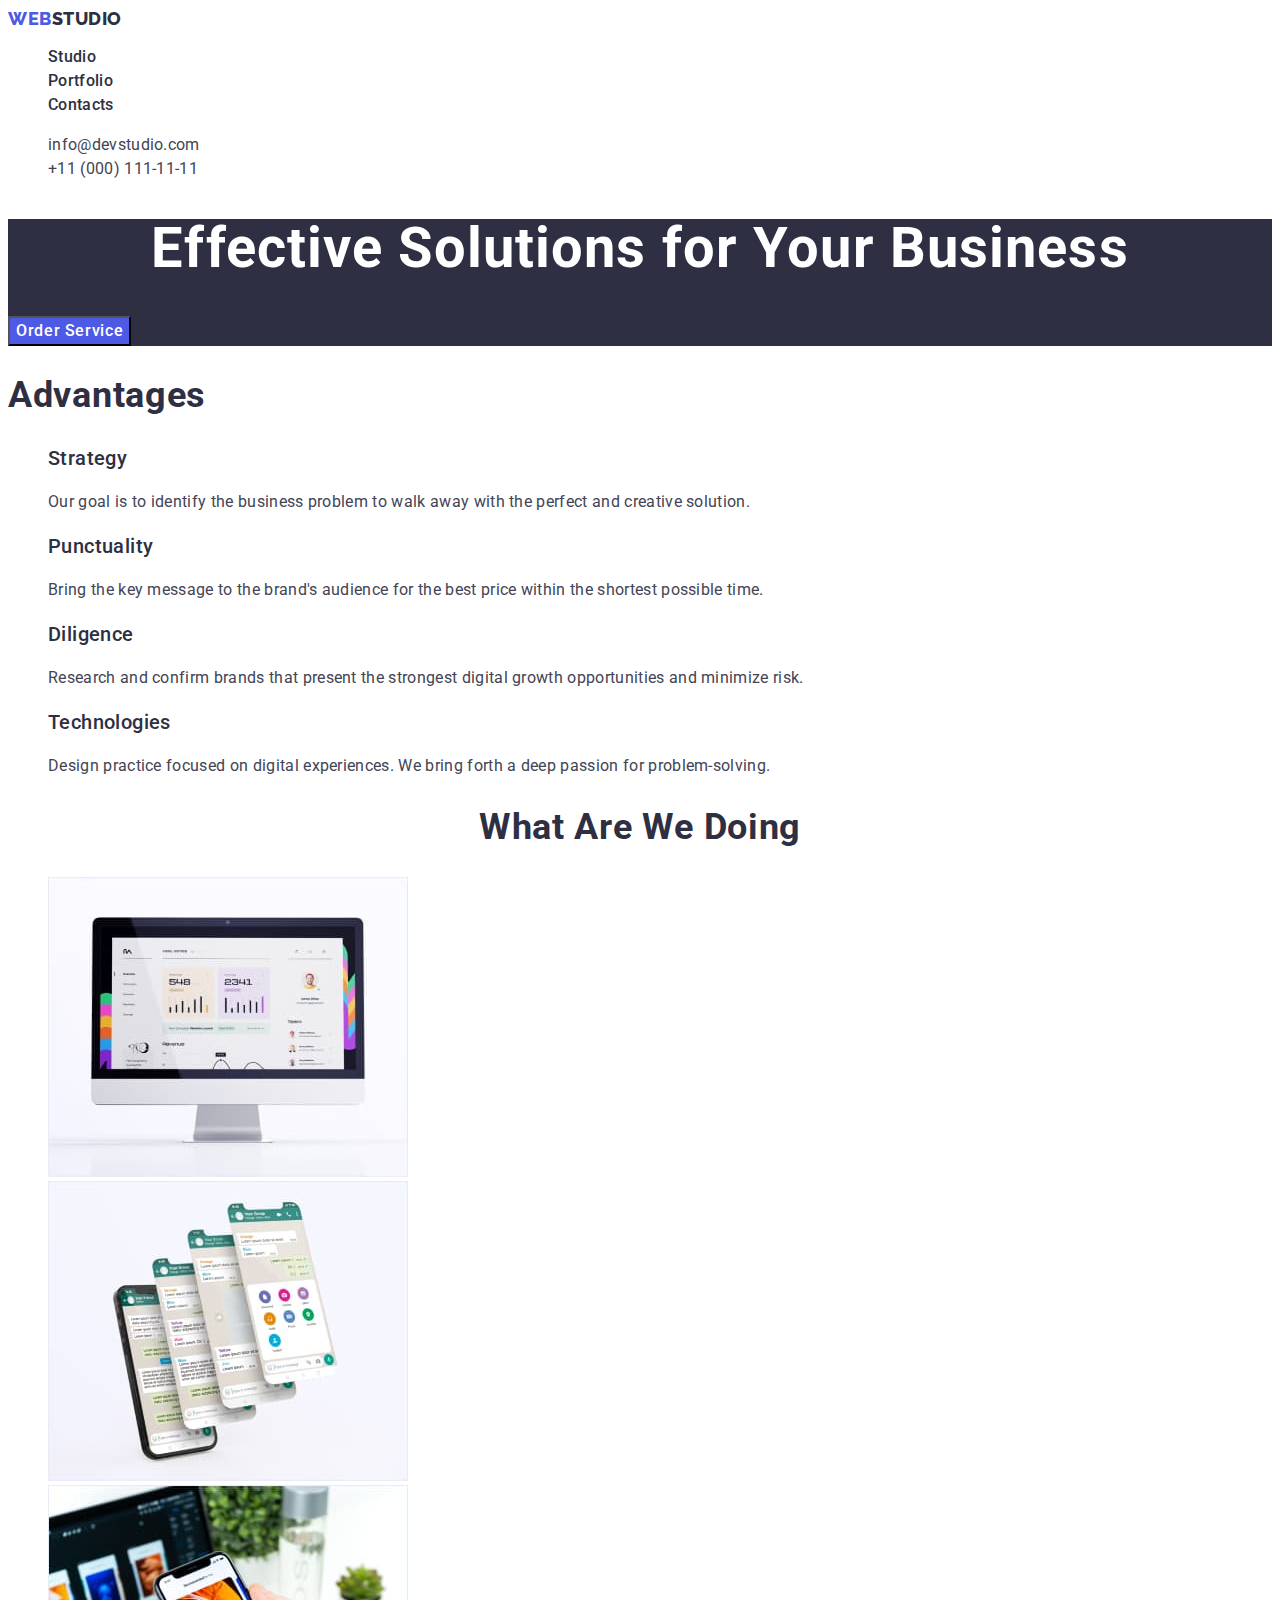
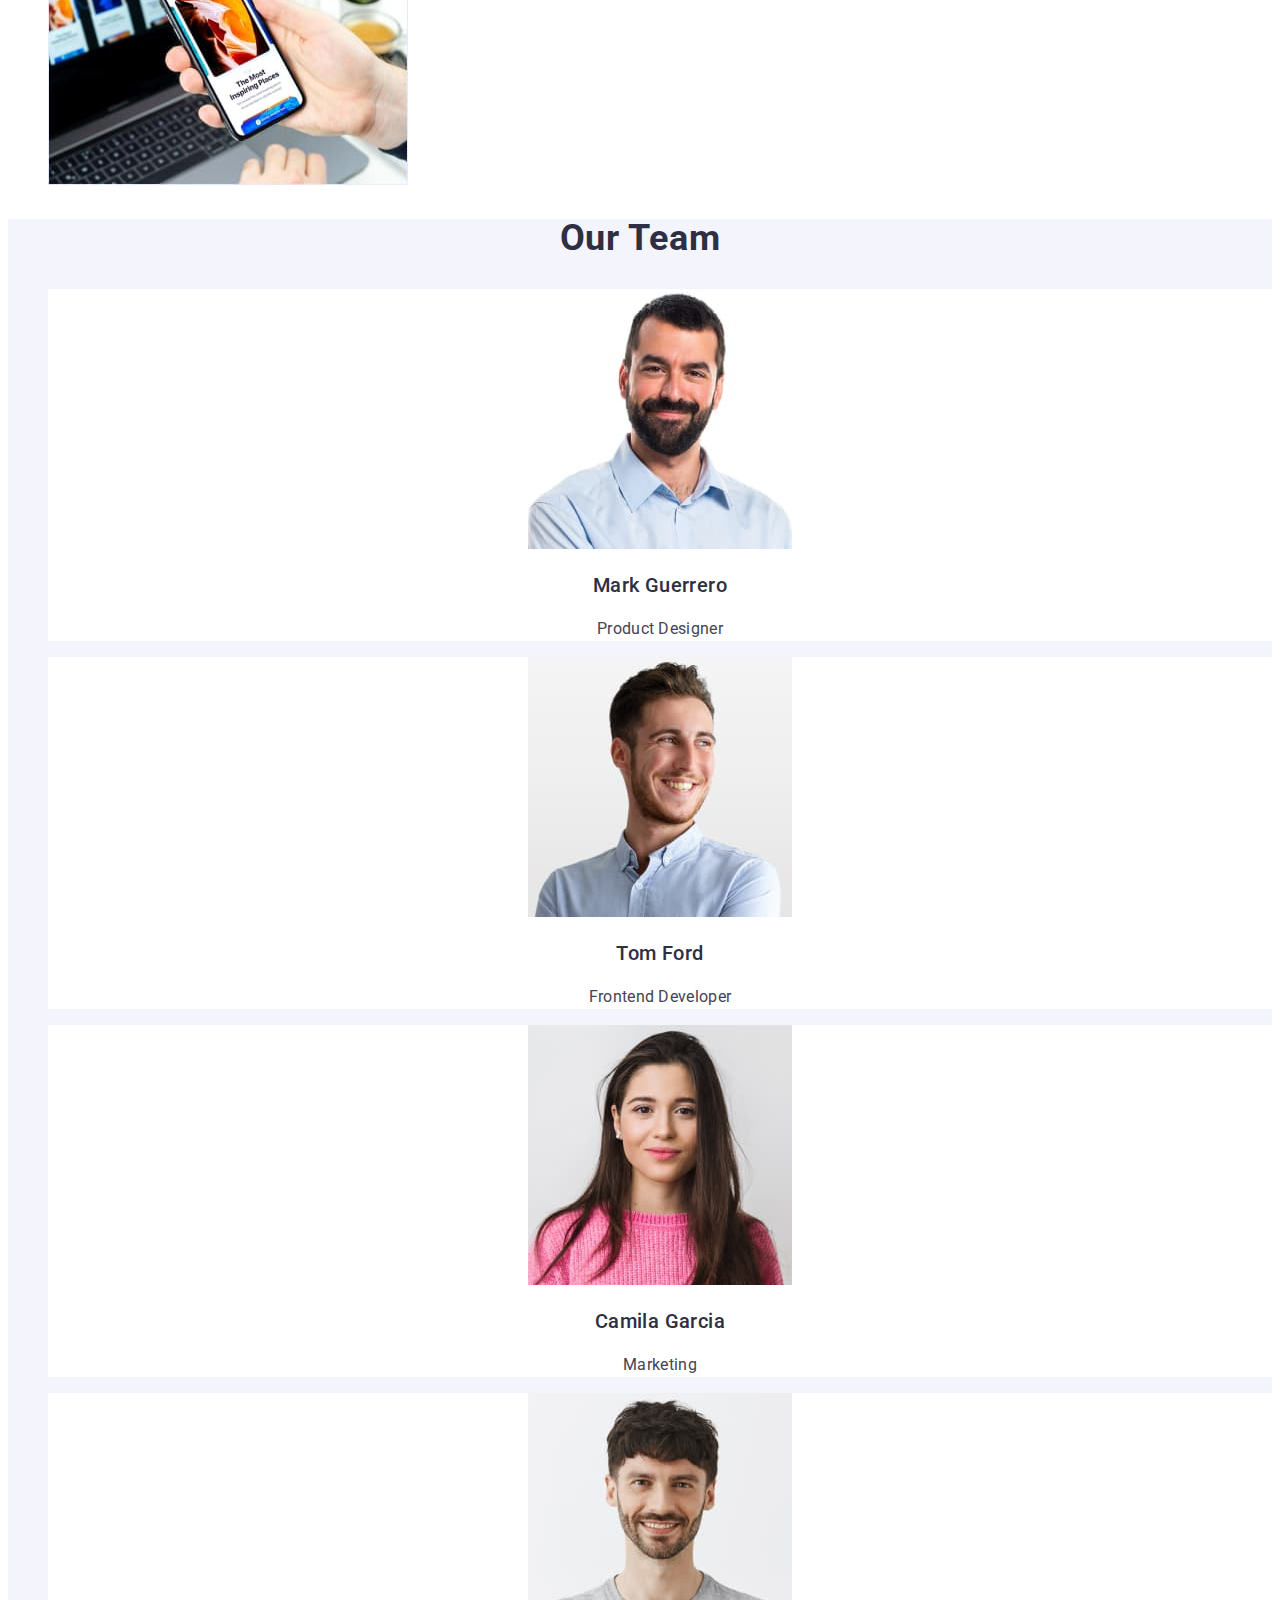
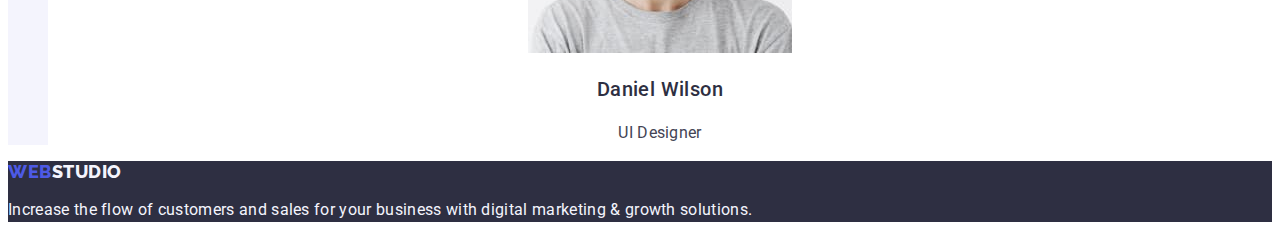
==== index.html @ b43fe28a "Initial commit" ====
<!DOCTYPE html>
<html lang="en">
<head>
    <meta charset="UTF-8">
    <meta name="viewport" content="width=device-width, initial-scale=1.0">
    <link rel="preconnect" href="https://fonts.googleapis.com">
    <link rel="preconnect" href="https://fonts.gstatic.com" crossorigin>
    <link href="https://fonts.googleapis.com/css2?family=Raleway:wght@800&family=Roboto:wght@400;500;700;900&display=swap"
        rel="stylesheet">
    <title>Studio</title>
    <link rel="stylesheet" href="./css/styles.css" />
</head>
<body>
    <header>
       <nav class="page-nav">
            <a class="logo link" href="./index.html">Web<span class="logo-header">Studio</span></a>
        <ul class="list-nav list">
            <li class="link-nav link"><a class="navigation link" href="./index.html">Studio</a></li>
            <li class="link-nav link"><a class="navigation link" href="./portfolio.html">Portfolio</a></li>
            <li class="link-nav link"><a class="navigation link" href="">Contacts</a></li>
        </ul>
       </nav>
       <address class="page-adress">
        <ul class="list-adress list">
           <li class="link-adress link"><a class="adress link" href="mailto:info@devstudio.com">info@devstudio.com</a></li>
            <li class="link-adress link"><a class="adress link" href="tel:+110001111111">+11 (000) 111-11-11</a></li>
        </ul>
        </address>
    </header>
    <main>
<section class="main-page">
<h1 class="page-title">Effective Solutions for Your Business</h1>
<button class="button-order" type="button">Order Service</button>
</section>
<section>
    <h2 class="title-advantages">Advantages</h2>
<ul class="list-advantages list">
    <li><h3 class="advantage">Strategy</h3><p class="description-adv">Our goal is to identify the business problem to walk away with the perfect and creative solution.</p></li>
    <li><h3 class="advantage">Punctuality</h3><p class="description-adv">Bring the key message to the brand's audience for the best price within the shortest possible time. </p></li>
    <li><h3 class="advantage">Diligence</h3><p class="description-adv">Research and confirm brands that present the strongest digital growth opportunities and minimize risk.</p></li>
    <li><h3 class="advantage">Technologies</h3><p class="description-adv">Design practice focused on digital experiences. We bring forth a deep passion for problem-solving.</p></li>
</ul>
</section>
<section>
    <h2 class="title-doing">What are we doing</h2>
    <ul class="list-doing list">
    <li class="doing"><img src="./images/img1.jpg" alt="computer" width="360" height="300"></li>
    <li class="doing"><img src="./images/img2.jpg" alt="screens" width="360" height="300"></li>
    <li class="doing"><img src="./images/img3.jpg" alt="phone" width="360" height="300"></li>
    </ul>
</section>
<section class="team">
<h2 class="title-team">Our Team</h2>
<ul class="list-team list">
<li class="photo-member">
    <img src="./images/mark.jpg" alt="Mark Guerrero" width="264" height="260">
    <h3 class="member">Mark Guerrero</h3> <p class="profession">Product Designer</p>
</li>
<li class="photo-member">
    <img src="./images/tom.jpg" alt="Tom Ford" width="264" height="260">
    <h3 class="member">Tom Ford</h3> <p class="profession">Frontend Developer</p>
</li>
<li class="photo-member">
    <img src="./images/camila.jpg" alt="Camila Garcia" width="264" height="260">
    <h3 class="member">Camila Garcia</h3> <p class="profession">Marketing</p>
</li>
<li class="photo-member">
    <img src="./images/daniel.jpg" alt="Daniel Wilson" width="264" height="260">
    <h3 class="member">Daniel Wilson</h3> <p class="profession">UI Designer</p>
</li>
</ul>
</section>
    </main>
    <footer class="page-footer">
<a class="logo link" href="./index.html">Web<span class="logo-footer">Studio</span></a>
<p class="text-footer">Increase the flow of customers and sales for your business with digital marketing & growth solutions.</p>
    </footer>
</body>
</html>
---- css/styles.css ----
:root {
    --navyblue: #2E2F42;
    --cloud: #F4F4FD;
    --primary-text-color: #434455;
    --ocean: #404BBF;
    --blue-brand-color: #4D5AE5;
    --white: #fff;
}
body {
    font-family: "Roboto", sans-serif;
    color: var(--primary-text-color);
    background-color: var(--white);
}

.list {
    list-style: none;
}
.link {
    text-decoration: none;
}

.logo {
    line-height: 1.17;
    text-transform: uppercase;
    font-family:"Raleway", sans-serif;
    font-size: 18px;
    font-weight: 800;
    text-decoration: none;
    letter-spacing: 0.03em;
    color: var(--blue-brand-color);
}
.logo-header {
    color: var(--navyblue);
}

/* Navigation */
.page-adress {
    font-style: normal;
}

.link-nav {
    list-style: none;
}
.link-adress {
    list-style: none;
}
.navigation {
    font-weight: 500;
    font-size: 16px;
    text-decoration: none;
    font-size: 16px;
    line-height: 1.5;
    letter-spacing: 0.02em;
    color: var(--navyblue, #2E2F42);
    list-style: none;
}
.navigation:active {
    color: var(--ocean, #404BBF);  
}
.navigation:focus {
    color: var(--ocean, #404BBF)
}

.navigation:hover {
    color: var(--ocean, #404BBF)
}


.adress {
    color: var(--primary-text-color);
    text-decoration: none;
    font-size: 16px;
    line-height: 1.5;
    letter-spacing: 0.02em;
    list-style: none;
}
.adress:active {
    color: var(--ocean, #404BBF);
}
.adress:focus {
    color: var(--ocean, #404BBF);
}
.adress:hover {
    color: var(--ocean, #404BBF)
}

 /* Main Page */

 .page-title {
     background-color: var(--navyblue);
     color: var(--white);
     font-size: 56px;
     text-align: center;
     line-height: 1.07;
     letter-spacing: 0.02em;
 }
 .main-page {
     background-color: var(--navyblue);
 }

 .button-order {
     color: var(--white);
     background-color: var(--blue-brand-color);
     font-size: 16px;
     cursor: pointer;
     text-shadow: 0px 4px 4px 0px rgba(0, 0, 0, 0.15);
     font-family: "Roboto", sans-serif;
     font-weight: 500;
     line-height: 1.5;
     letter-spacing: 0.04em;
 }

 .button-order:active {
     background-color: var(--ocean);
 }

 .button-order:focus {
     background-color: var(--ocean);
 }
 .button-order:hover {
    background-color: var(--ocean);
 }

/* Advantages */

.title-advantages {
    color:var(--navyblue);
    font-size: 36px;
    font-weight: 700;
    line-height: 1.11;
    letter-spacing: 0.02em;
    text-transform: capitalize;
}
.advantage {
    color: var(--navyblue);
    font-size: 20px;
    font-weight: 500;
    line-height: 1.2;
    letter-spacing: 0.02em;
}
.description-adv {
   font-size: 16px;
    line-height: 1.5;
    letter-spacing: 0.02em; 
    text-align: left;
}

.title-doing, .team, .member, .profession {
    text-align: center;
}
.list-advantages{
    list-style: none;
    text-align: left;
}

/* Doing */

.title-doing {
    color:var(--navyblue);
    font-size: 36px;
    font-weight: 700;
    line-height: 1.11;
    letter-spacing: 0.02em;
    text-transform: capitalize;
}

/* Team */
.title-team {
    color:var(--navyblue);
    font-size: 36px;
    font-weight: 700;
    line-height: 1.11;
    letter-spacing: 0.02em;
    text-transform: capitalize;
}
.member {
    color: var(--navyblue);
    font-size: 20px;
    font-weight: 500;
    line-height: 1.2;
    letter-spacing: 0.02em;
}
.team {
    background-color: var(--cloud);
}
.photo-member {
    background-color: var(--white);
}
.profession {
   font-size: 16px;
    line-height: 1.5;
    letter-spacing: 0.02em; 
}
/* Footer */
.page-footer {
    background-color: var(--navyblue);
}
.text-footer {
    color: var(--cloud, #F4F4FD);
    font-size: 16px;
    letter-spacing: 0.02em;
    line-height: 1.5;
    text-align: left;
}
.logo-footer {
    color: var(--cloud);
    line-height: 1.17;
    text-transform: uppercase;
    font-family:"Raleway", sans-serif;
    font-size: 18px;
    font-weight: 800;
    text-decoration: none;
    letter-spacing: 0.03em;
}
.logo-footer{
    color:var(--cloud);
}

/* Portfolio */

.filter-btn {
    color: var(--blue-brand-color, #4D5AE5);
    background-color: var(--cloud, #F4F4FD);
    font-family: "Roboto", sans-serif;
    font-size: 16px;
    font-weight: 500;
    line-height: 1.5;
    letter-spacing: 0.04em;
    cursor: pointer;
}
.filter-btn:active {
    background-color: var(--ocean, #404BBF);
    color: var(--white, #FFF);

}
.filter-btn:hover {
    background-color: var(--ocean, #404BBF);
    color: var(--white, #FFF);
}
.filter-btn:focus {
    background-color: var(--ocean, #404BBF);
    color: var(--white, #FFF);
}
.list-filters {
    list-style: none;
}
.list-projects {
    list-style: none;
}
.title-project {
    text-align: left;
    font-size: 20px;
    font-weight: 500;
    line-height: 1.2;
    letter-spacing: 0.02em;
    color: var(--navyblue, #2E2F42);
}
.kind-project {
    text-align: left;
    font-size: 16px;
    line-height: 1.5;
    letter-spacing: 0.02em;
    color: var(--primary-text-color);
}
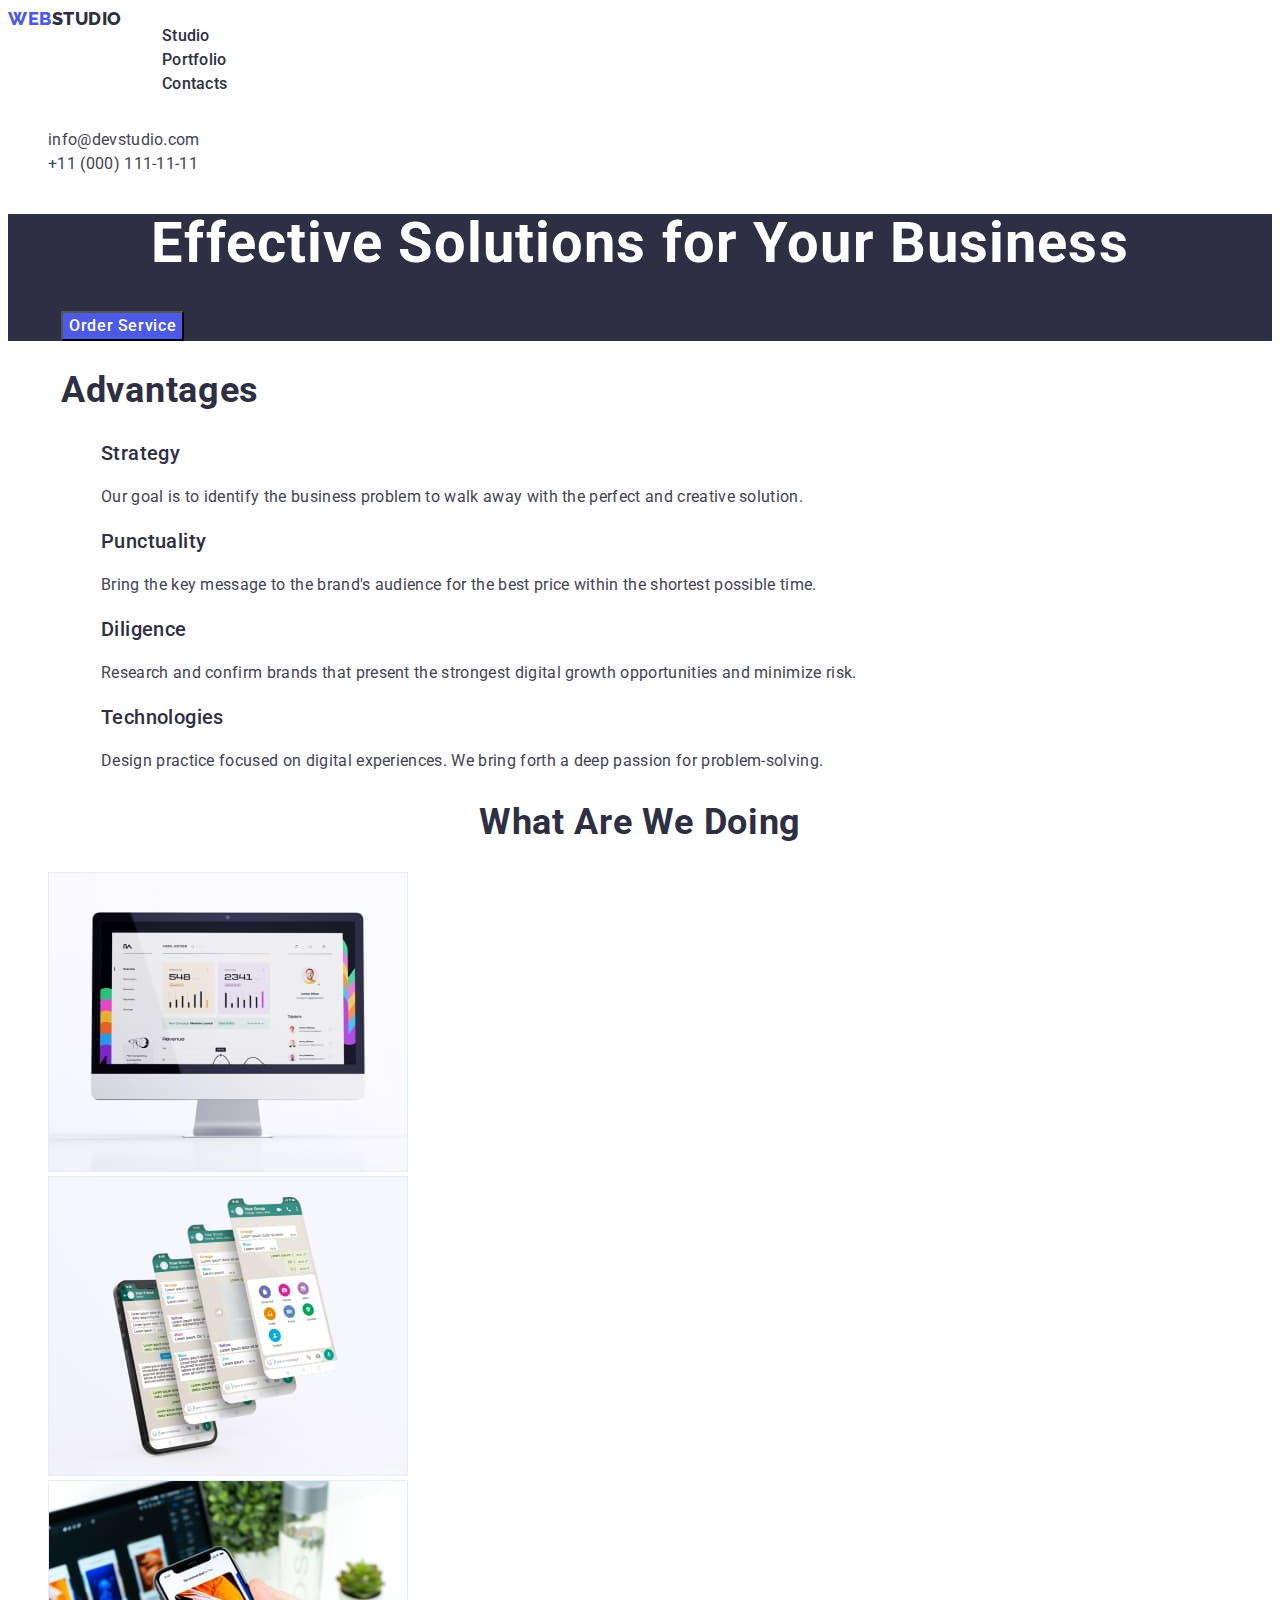
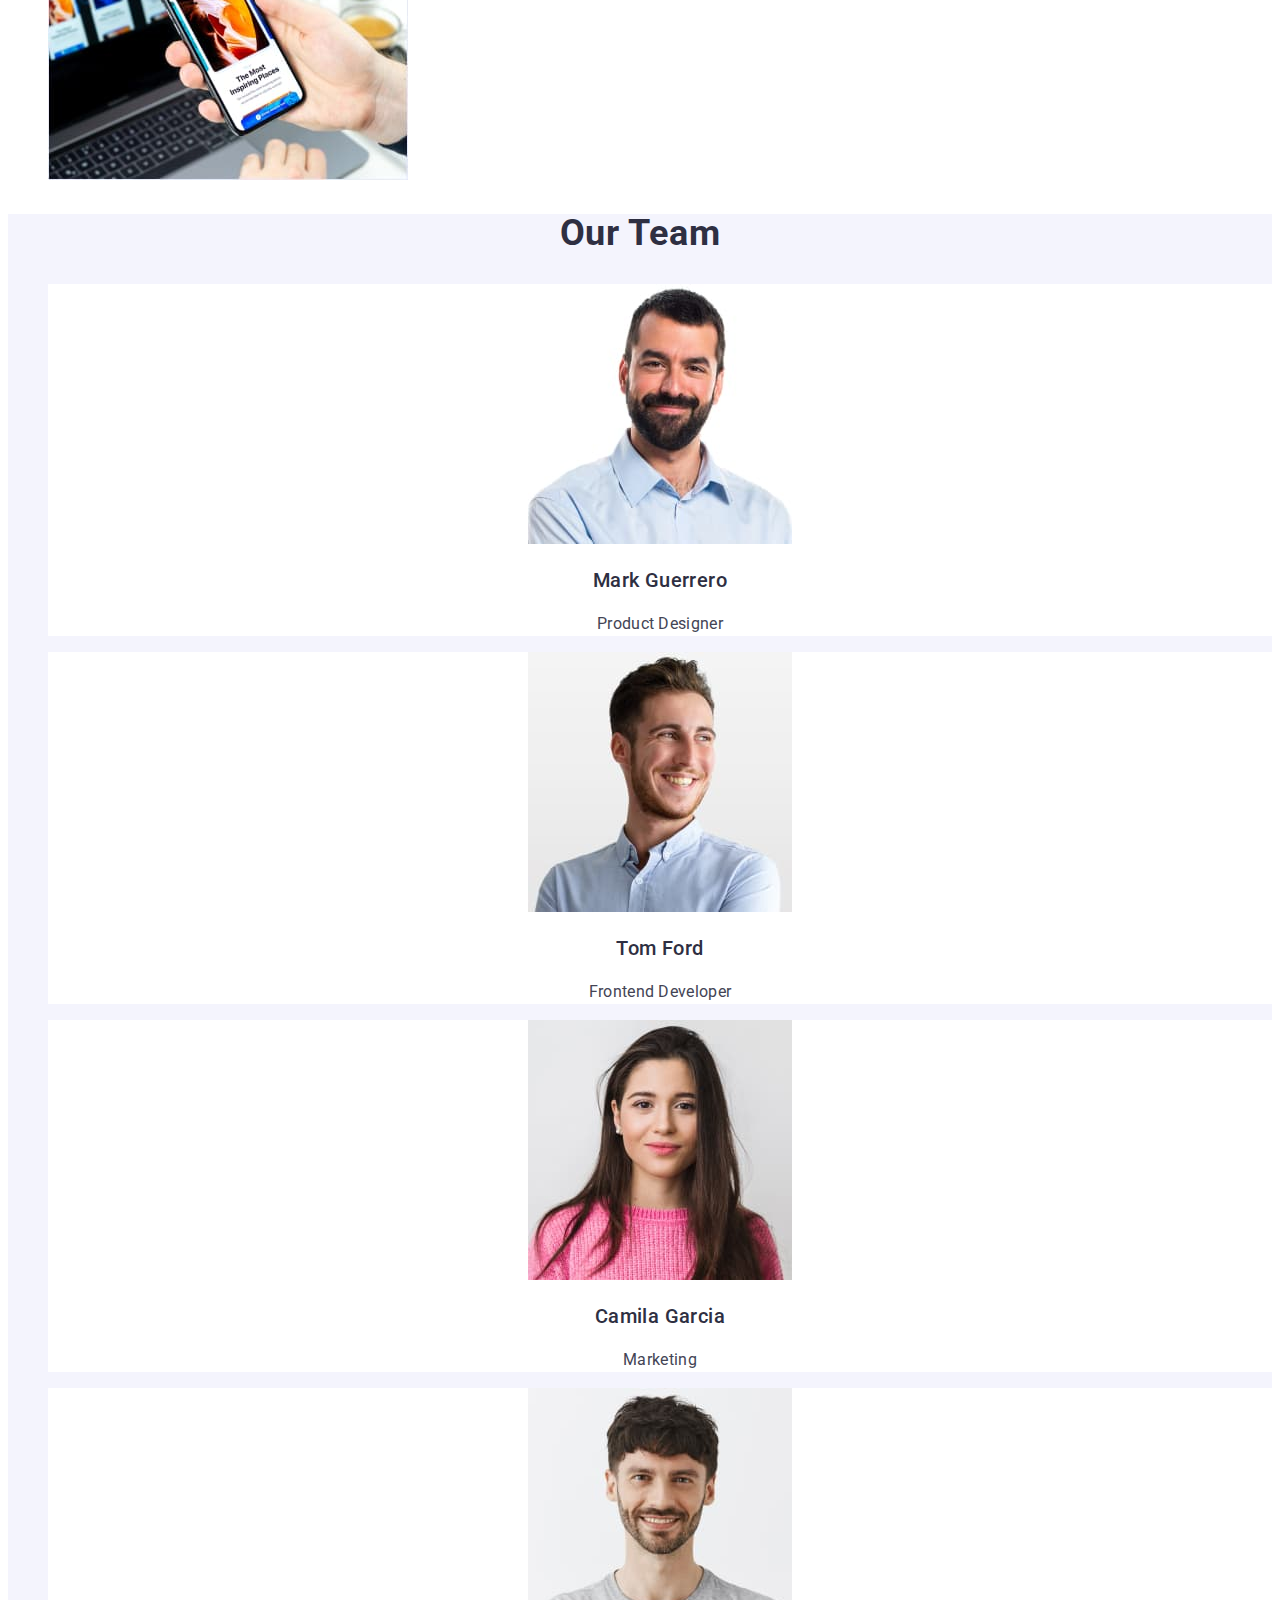
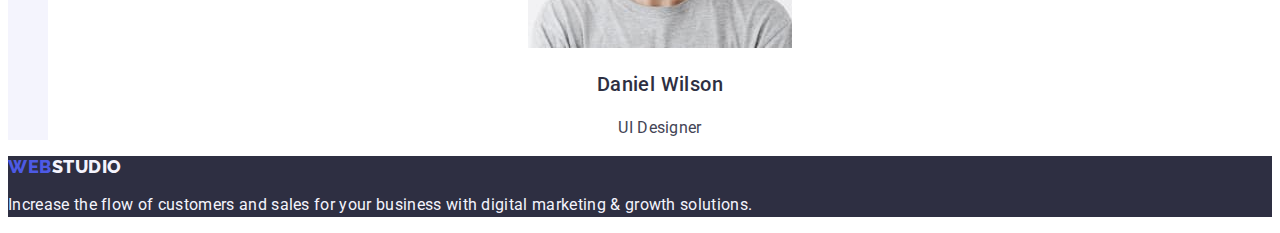
==== commit 62c9fbb8: "goit-markup-hw-03" ====
--- a/index.html
+++ b/index.html
@@ -3,6 +3,7 @@
 <head>
     <meta charset="UTF-8">
     <meta name="viewport" content="width=device-width, initial-scale=1.0">
+    <link rel="stylesheet" href="node_modules/modern-normalize/modern-normalize.css">
     <link rel="preconnect" href="https://fonts.googleapis.com">
     <link rel="preconnect" href="https://fonts.gstatic.com" crossorigin>
     <link href="https://fonts.googleapis.com/css2?family=Raleway:wght@800&family=Roboto:wght@400;500;700;900&display=swap"
@@ -11,6 +12,7 @@
     <link rel="stylesheet" href="./css/styles.css" />
 </head>
 <body>
+<div class="container"></div>
     <header>
        <nav class="page-nav">
             <a class="logo link" href="./index.html">Web<span class="logo-header">Studio</span></a>
@@ -29,10 +31,13 @@
     </header>
     <main>
 <section class="main-page">
+    <div class="container-first container">
 <h1 class="page-title">Effective Solutions for Your Business</h1>
 <button class="button-order" type="button">Order Service</button>
+</div>
 </section>
 <section>
+    <div class="container-second container">
     <h2 class="title-advantages">Advantages</h2>
 <ul class="list-advantages list">
     <li><h3 class="advantage">Strategy</h3><p class="description-adv">Our goal is to identify the business problem to walk away with the perfect and creative solution.</p></li>
@@ -40,6 +45,7 @@
     <li><h3 class="advantage">Diligence</h3><p class="description-adv">Research and confirm brands that present the strongest digital growth opportunities and minimize risk.</p></li>
     <li><h3 class="advantage">Technologies</h3><p class="description-adv">Design practice focused on digital experiences. We bring forth a deep passion for problem-solving.</p></li>
 </ul>
+</div>
 </section>
 <section>
     <h2 class="title-doing">What are we doing</h2>
@@ -75,5 +81,6 @@
 <a class="logo link" href="./index.html">Web<span class="logo-footer">Studio</span></a>
 <p class="text-footer">Increase the flow of customers and sales for your business with digital marketing & growth solutions.</p>
     </footer>
+    </div>
 </body>
 </html>--- a/css/styles.css
+++ b/css/styles.css
@@ -32,17 +32,27 @@
 .logo-header {
     color: var(--navyblue);
 }
+.container {
+    width: 1158px ;
+    padding: 0 15px;
+    margin: 0 auto;
+}
 
 /* Navigation */
 .page-adress {
     font-style: normal;
 }
+.page-nav {
+    display: flex;
+    
+}
 
 .link-nav {
     list-style: none;
 }
 .link-adress {
     list-style: none;
+    display: flex;
 }
 .navigation {
     font-weight: 500;
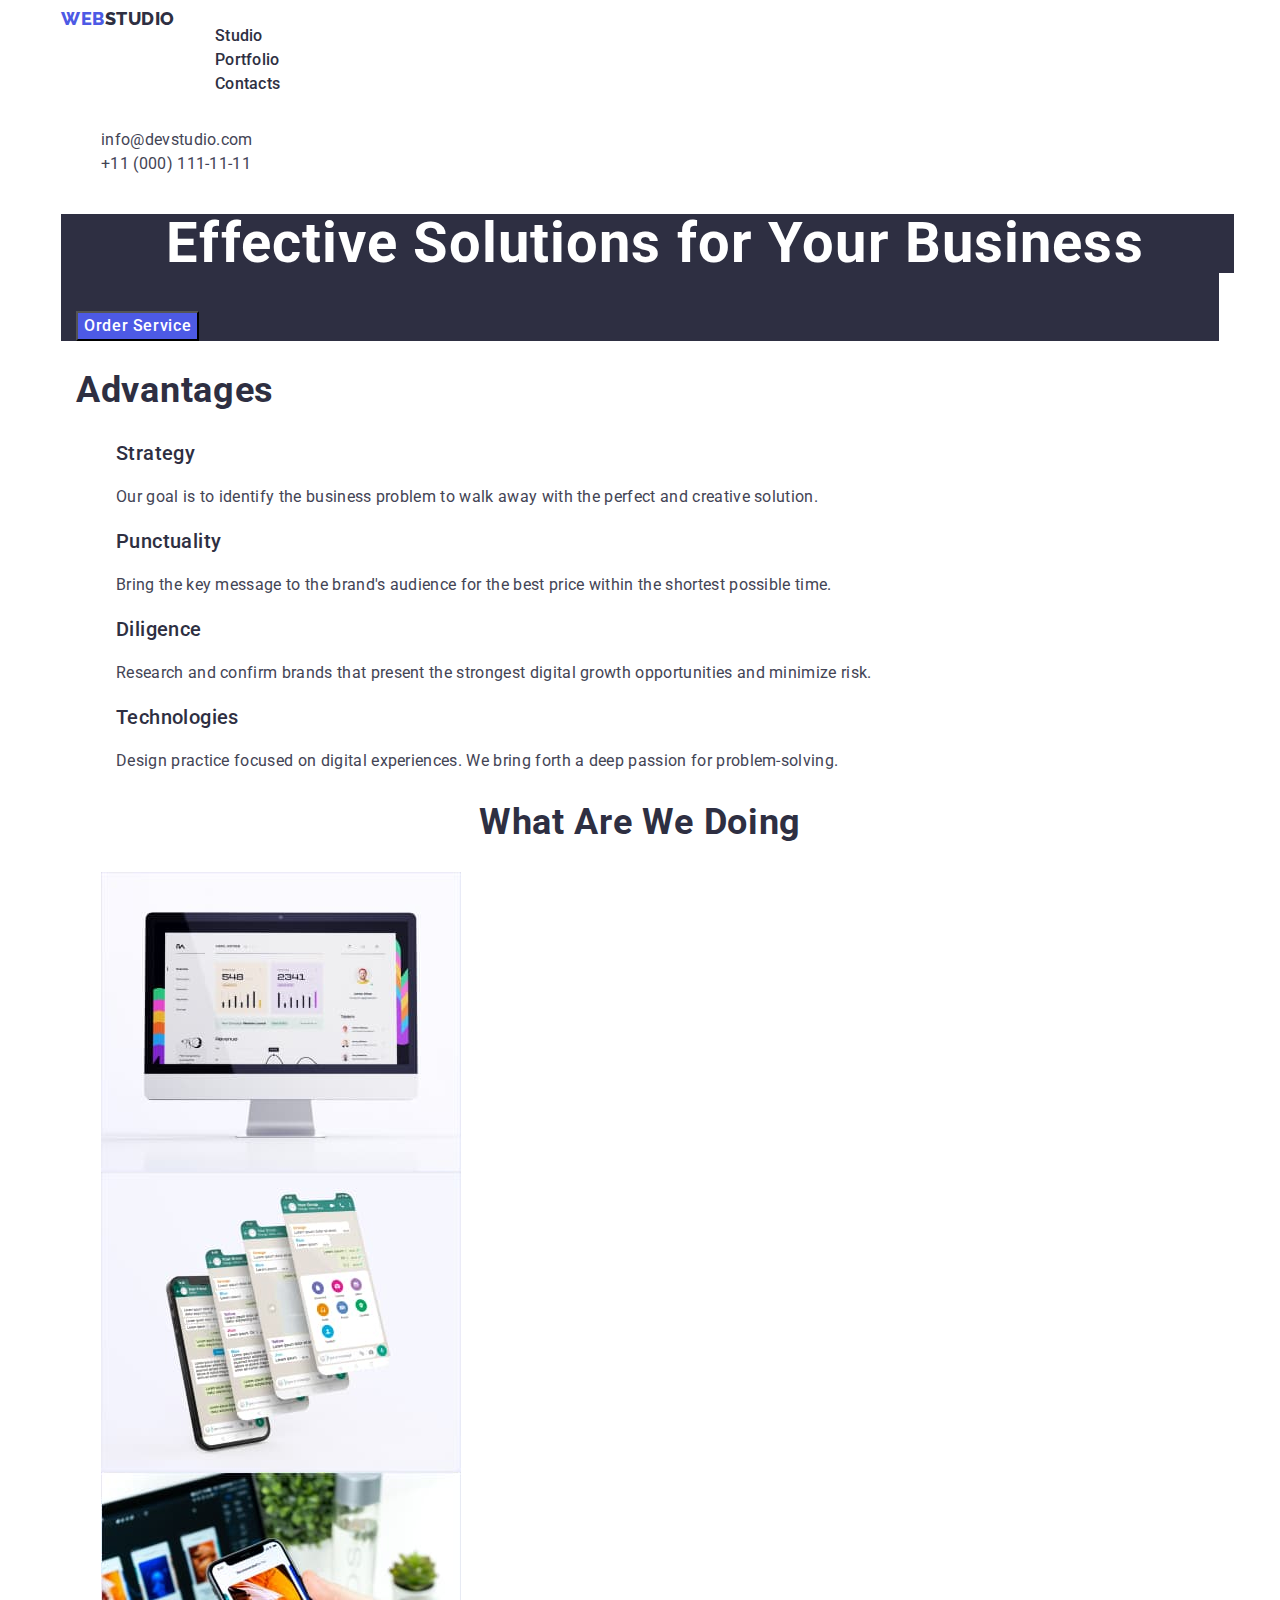
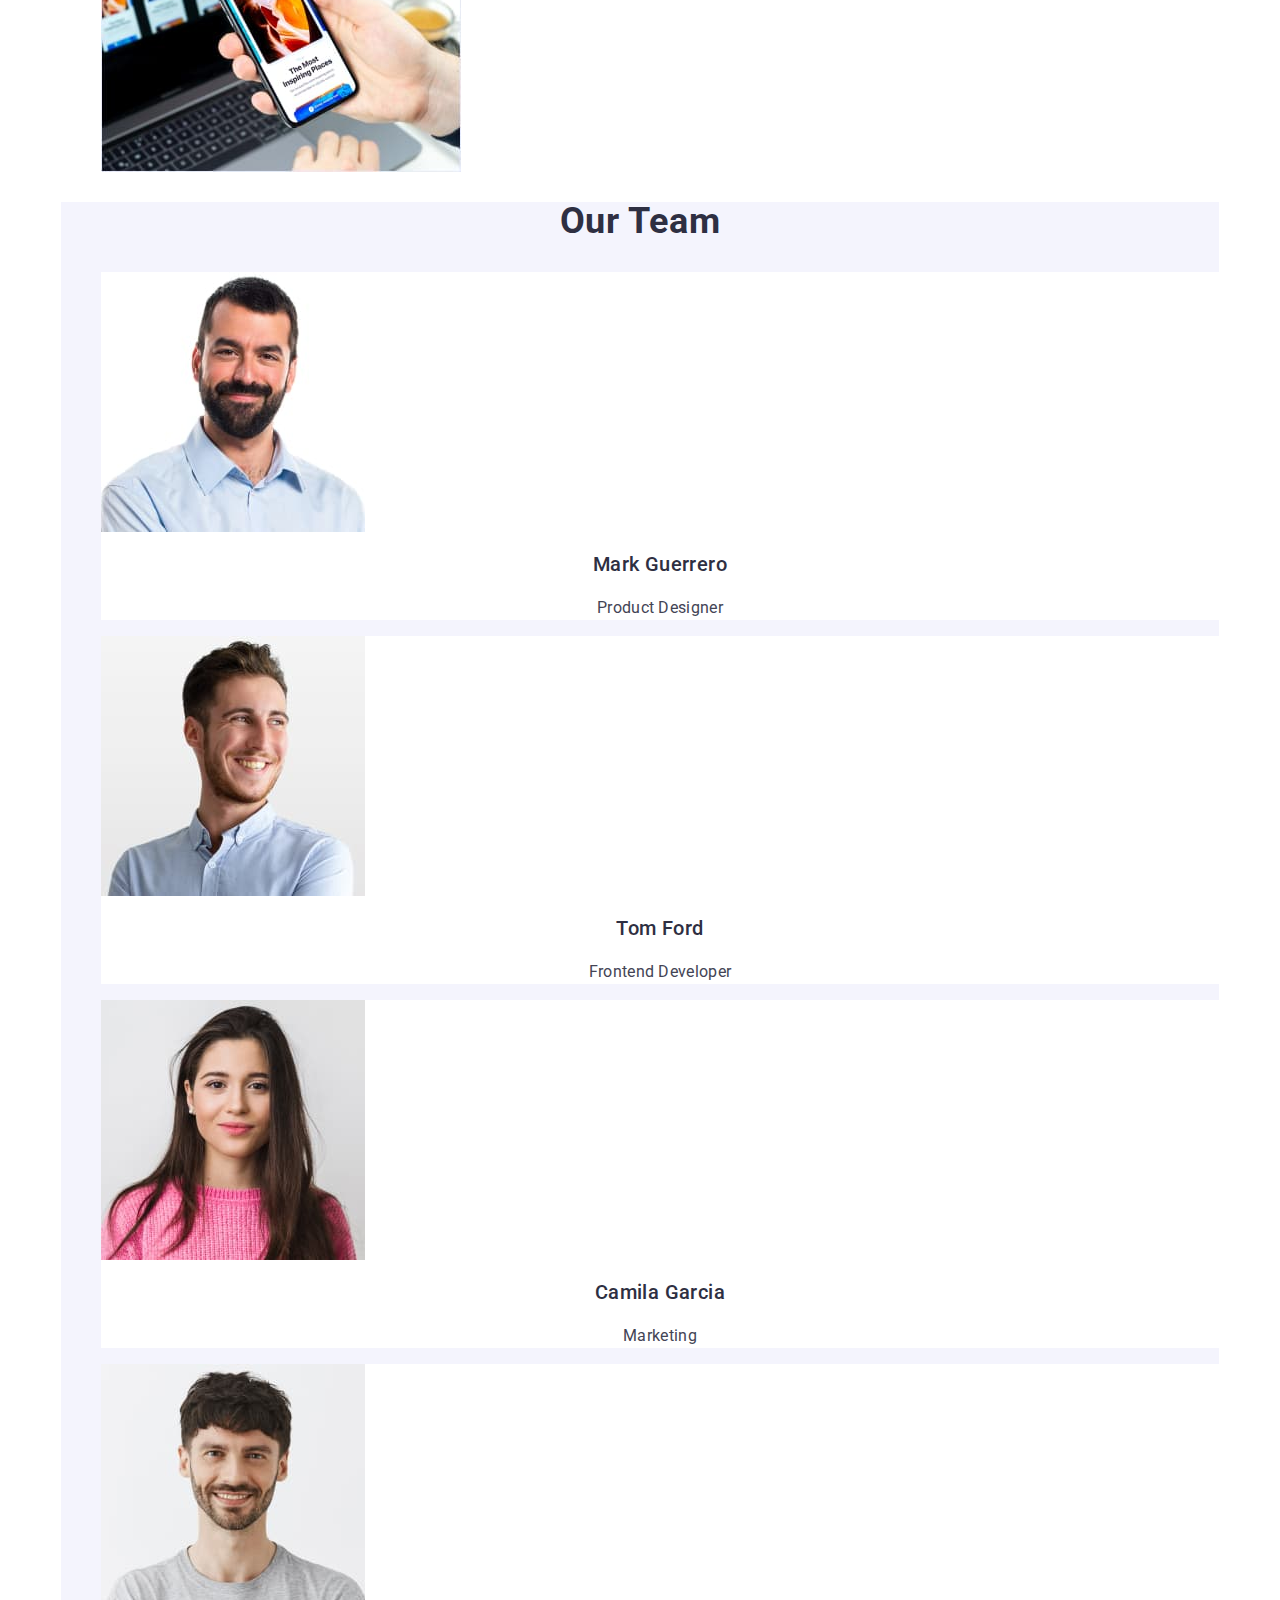
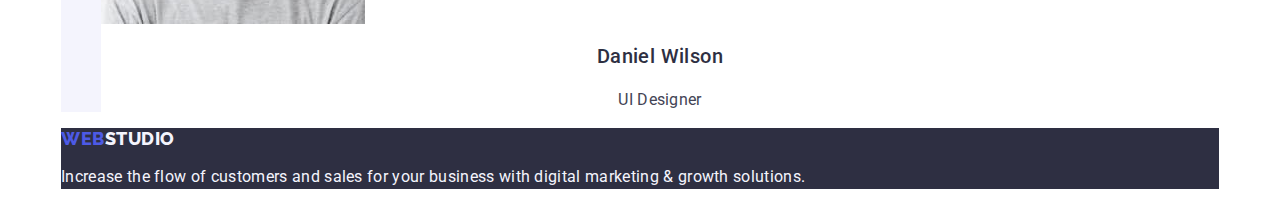
==== commit 08f247da: "goit-markup-hw-03" ====
--- a/index.html
+++ b/index.html
@@ -3,7 +3,9 @@
 <head>
     <meta charset="UTF-8">
     <meta name="viewport" content="width=device-width, initial-scale=1.0">
-    <link rel="stylesheet" href="node_modules/modern-normalize/modern-normalize.css">
+    <link rel="stylesheet" href="https://cdnjs.cloudflare.com/ajax/libs/modern-normalize/2.0.0/modern-normalize.min.css"
+        integrity="sha512-4xo8blKMVCiXpTaLzQSLSw3KFOVPWhm/TRtuPVc4WG6kUgjH6J03IBuG7JZPkcWMxJ5huwaBpOpnwYElP/m6wg=="
+        crossorigin="anonymous" referrerpolicy="no-referrer" />
     <link rel="preconnect" href="https://fonts.googleapis.com">
     <link rel="preconnect" href="https://fonts.gstatic.com" crossorigin>
     <link href="https://fonts.googleapis.com/css2?family=Raleway:wght@800&family=Roboto:wght@400;500;700;900&display=swap"
@@ -12,7 +14,7 @@
     <link rel="stylesheet" href="./css/styles.css" />
 </head>
 <body>
-<div class="container"></div>
+<div class="container">
     <header>
        <nav class="page-nav">
             <a class="logo link" href="./index.html">Web<span class="logo-header">Studio</span></a>
--- a/css/styles.css
+++ b/css/styles.css
@@ -31,6 +31,9 @@
 }
 .logo-header {
     color: var(--navyblue);
+}
+img {
+    display: block;
 }
 .container {
     width: 1158px ;
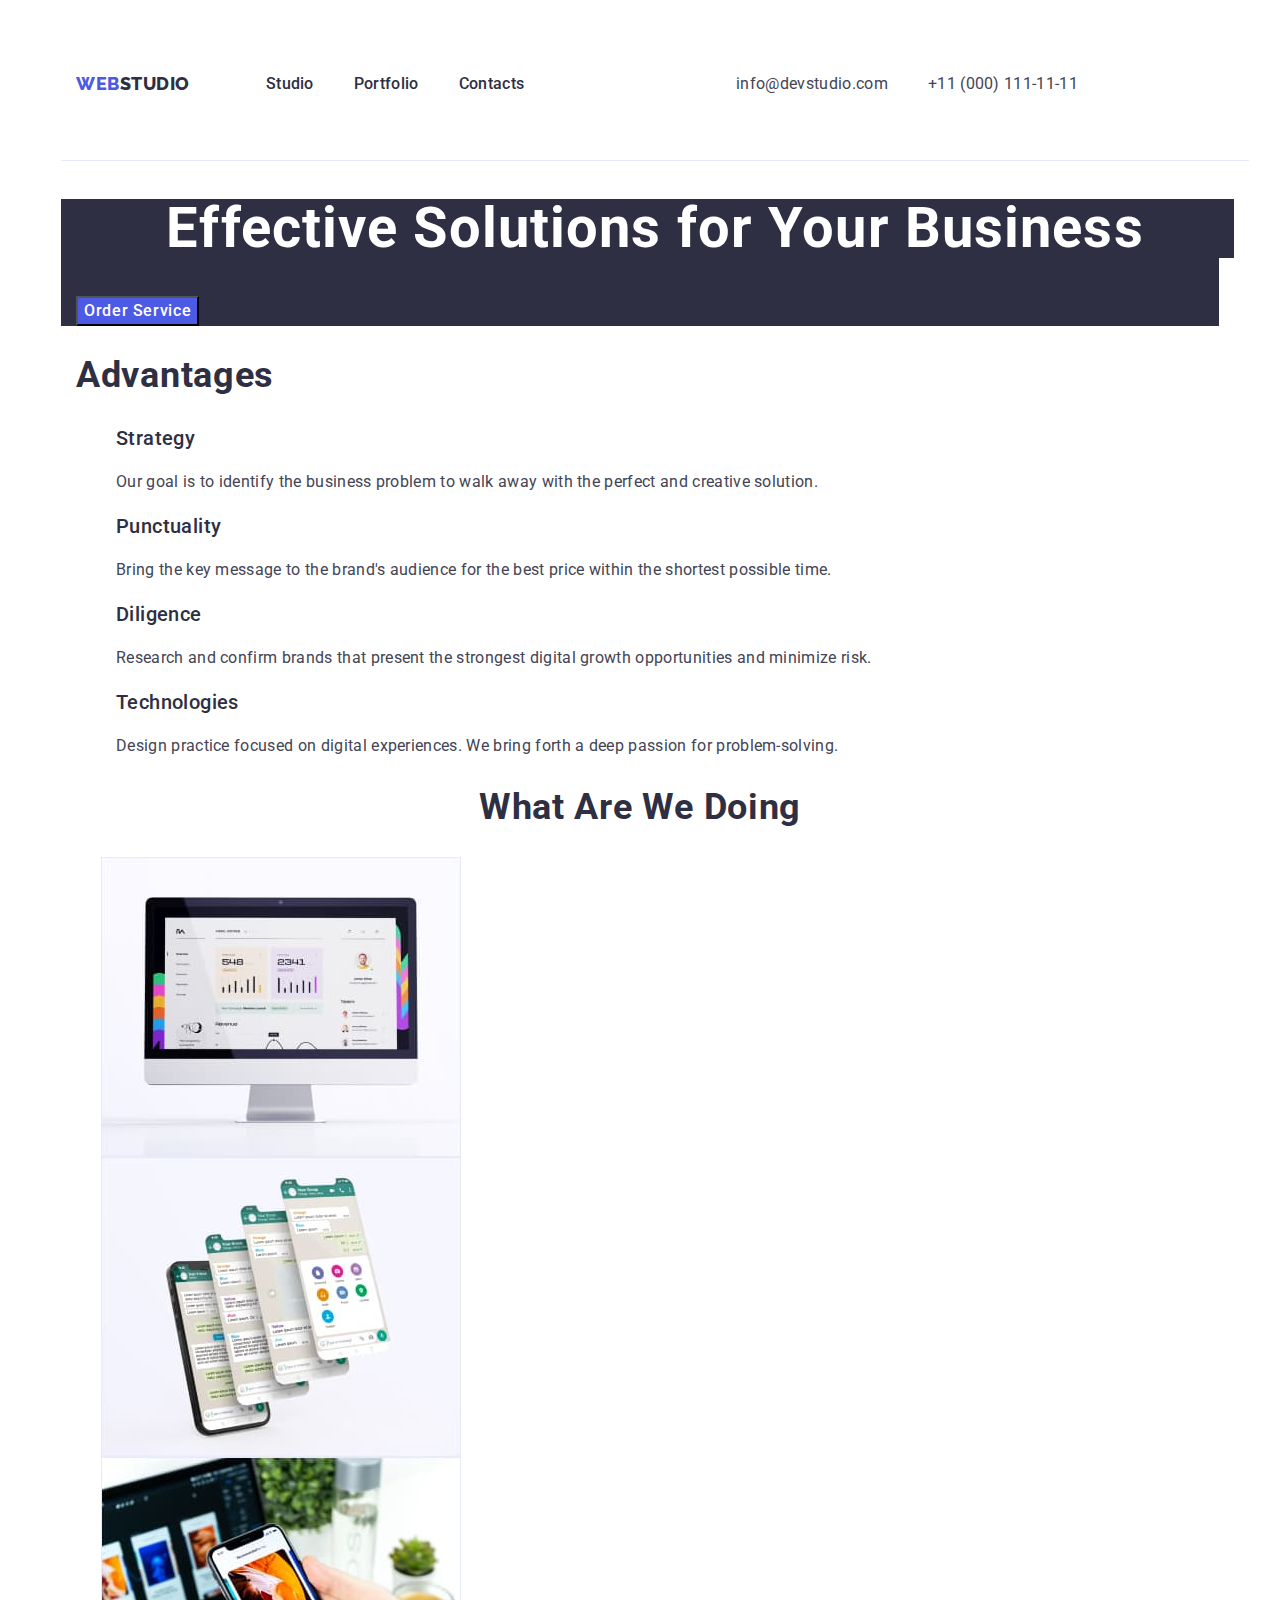
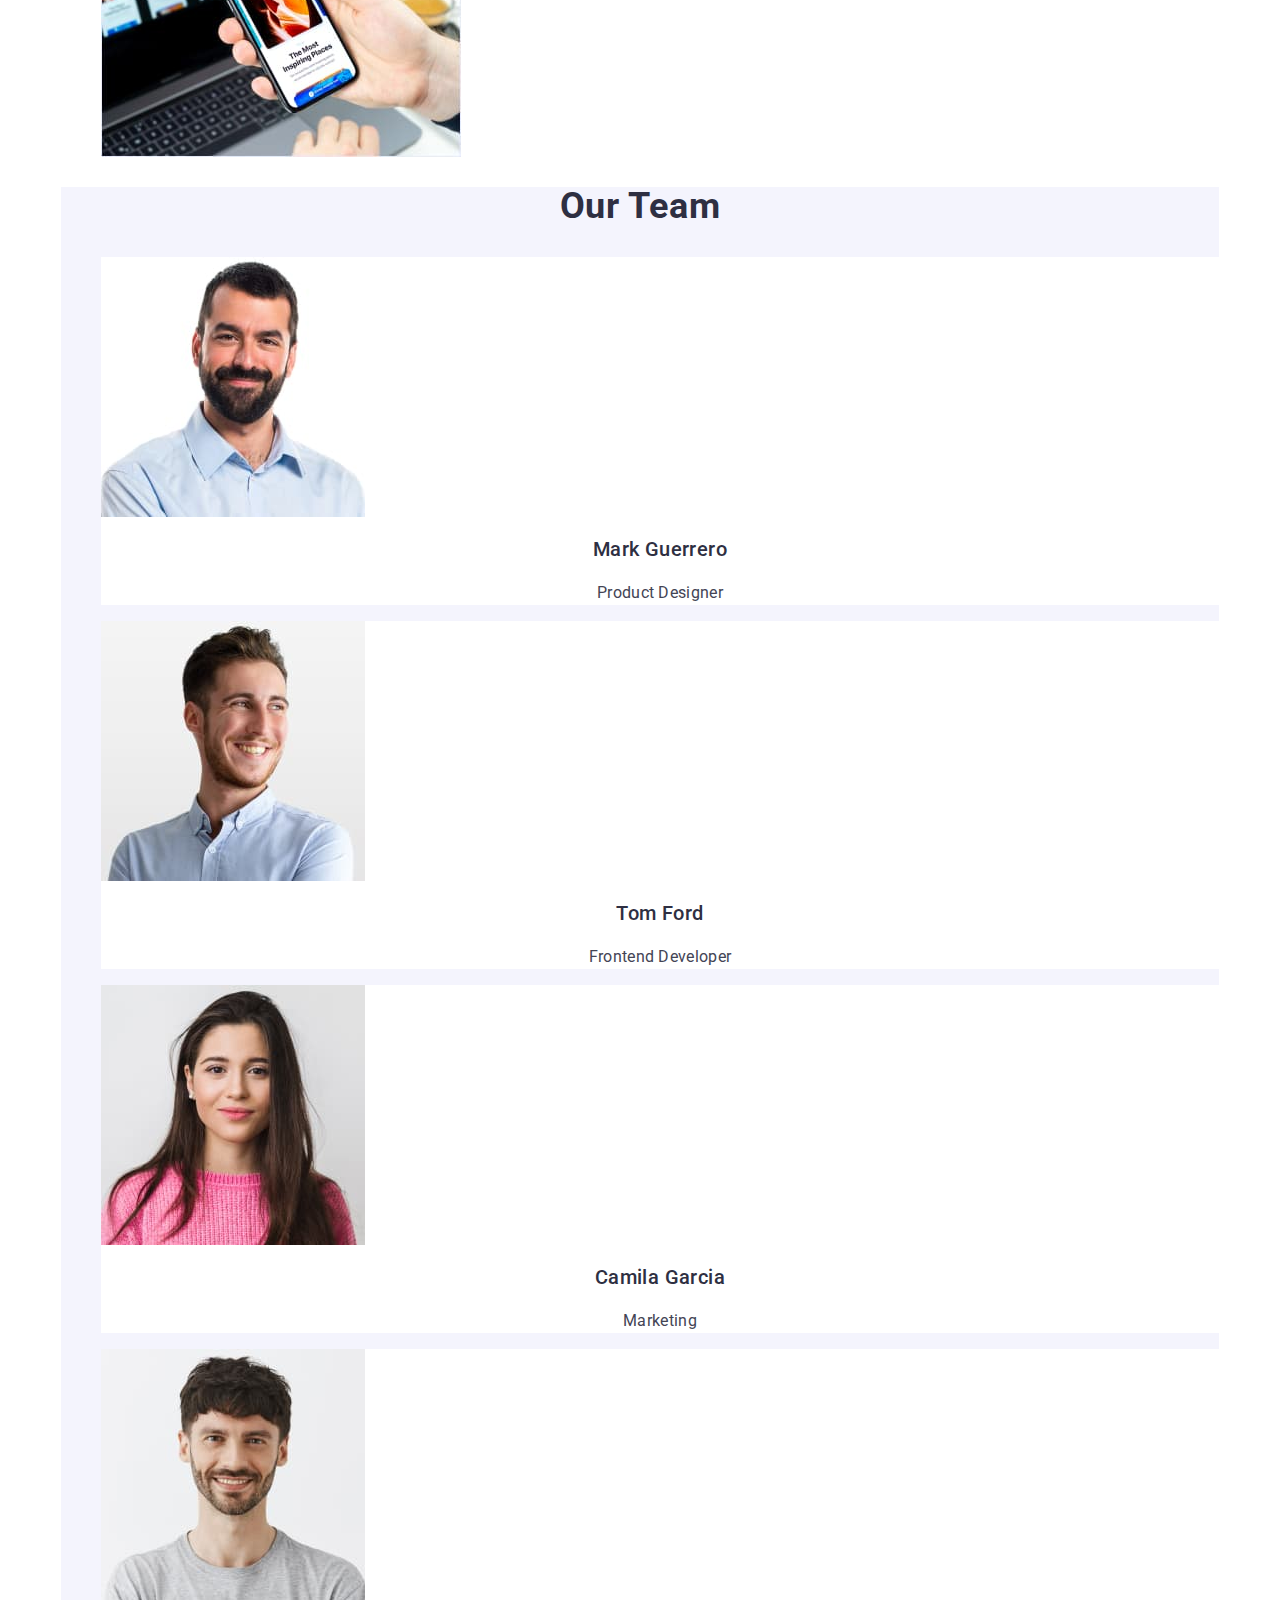
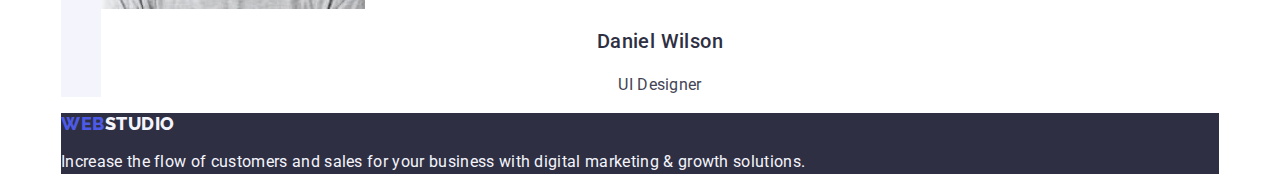
==== commit f8090b72: "goit-markup-hw-03" ====
--- a/index.html
+++ b/index.html
@@ -5,17 +5,18 @@
     <meta name="viewport" content="width=device-width, initial-scale=1.0">
     <link rel="stylesheet" href="https://cdnjs.cloudflare.com/ajax/libs/modern-normalize/2.0.0/modern-normalize.min.css"
         integrity="sha512-4xo8blKMVCiXpTaLzQSLSw3KFOVPWhm/TRtuPVc4WG6kUgjH6J03IBuG7JZPkcWMxJ5huwaBpOpnwYElP/m6wg=="
-        crossorigin="anonymous" referrerpolicy="no-referrer" />
+        crossorigin="anonymous" referrerpolicy="no-referrer">
     <link rel="preconnect" href="https://fonts.googleapis.com">
     <link rel="preconnect" href="https://fonts.gstatic.com" crossorigin>
     <link href="https://fonts.googleapis.com/css2?family=Raleway:wght@800&family=Roboto:wght@400;500;700;900&display=swap"
         rel="stylesheet">
     <title>Studio</title>
-    <link rel="stylesheet" href="./css/styles.css" />
+    <link rel="stylesheet" href="./css/styles.css">
 </head>
 <body>
 <div class="container">
     <header>
+        <div class="div-header container">
        <nav class="page-nav">
             <a class="logo link" href="./index.html">Web<span class="logo-header">Studio</span></a>
         <ul class="list-nav list">
@@ -30,6 +31,7 @@
             <li class="link-adress link"><a class="adress link" href="tel:+110001111111">+11 (000) 111-11-11</a></li>
         </ul>
         </address>
+        </div>
     </header>
     <main>
 <section class="main-page">
--- a/css/styles.css
+++ b/css/styles.css
@@ -28,6 +28,7 @@
     text-decoration: none;
     letter-spacing: 0.03em;
     color: var(--blue-brand-color);
+    margin-right: 76px;
 }
 .logo-header {
     color: var(--navyblue);
@@ -42,20 +43,41 @@
 }
 
 /* Navigation */
+.div-header {
+    border-bottom: 1px solid #e7e9fc;
+    display: flex;
+    align-items: center;
+    margin: 0 auto;
+    padding: 0 15px;
+    justify-content: space-between;
+
+}
 .page-adress {
     font-style: normal;
 }
 .page-nav {
     display: flex;
-    
+    align-items: center;
+}
+.list-nav {
+    display: flex;
+    align-items: center;
+    gap: 40px;
+    padding: 24px 0;
 }
 
 .link-nav {
     list-style: none;
+    padding: 24px 0;
+}
+.list-adress {
+display: flex;
+    align-items: center;
+    gap: 40px;
+    margin-right: 156px;
 }
 .link-adress {
     list-style: none;
-    display: flex;
 }
 .navigation {
     font-weight: 500;
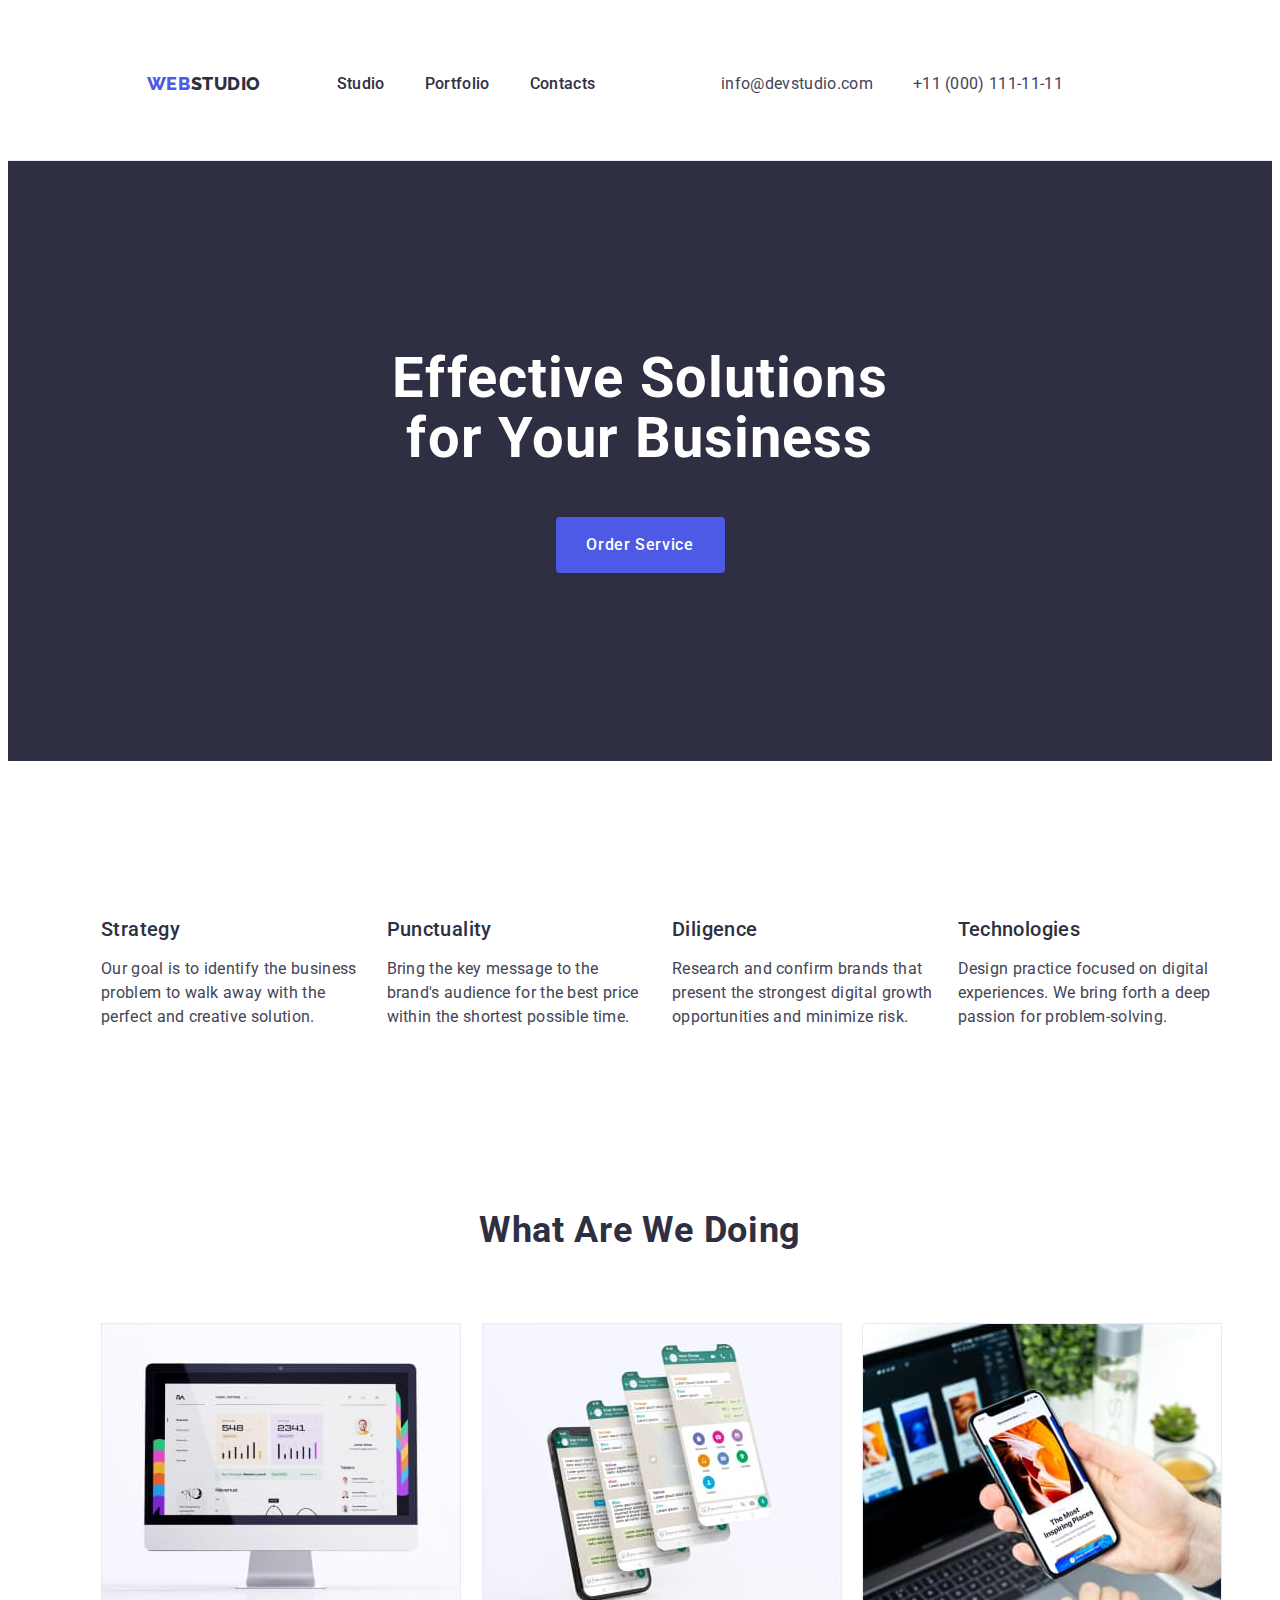
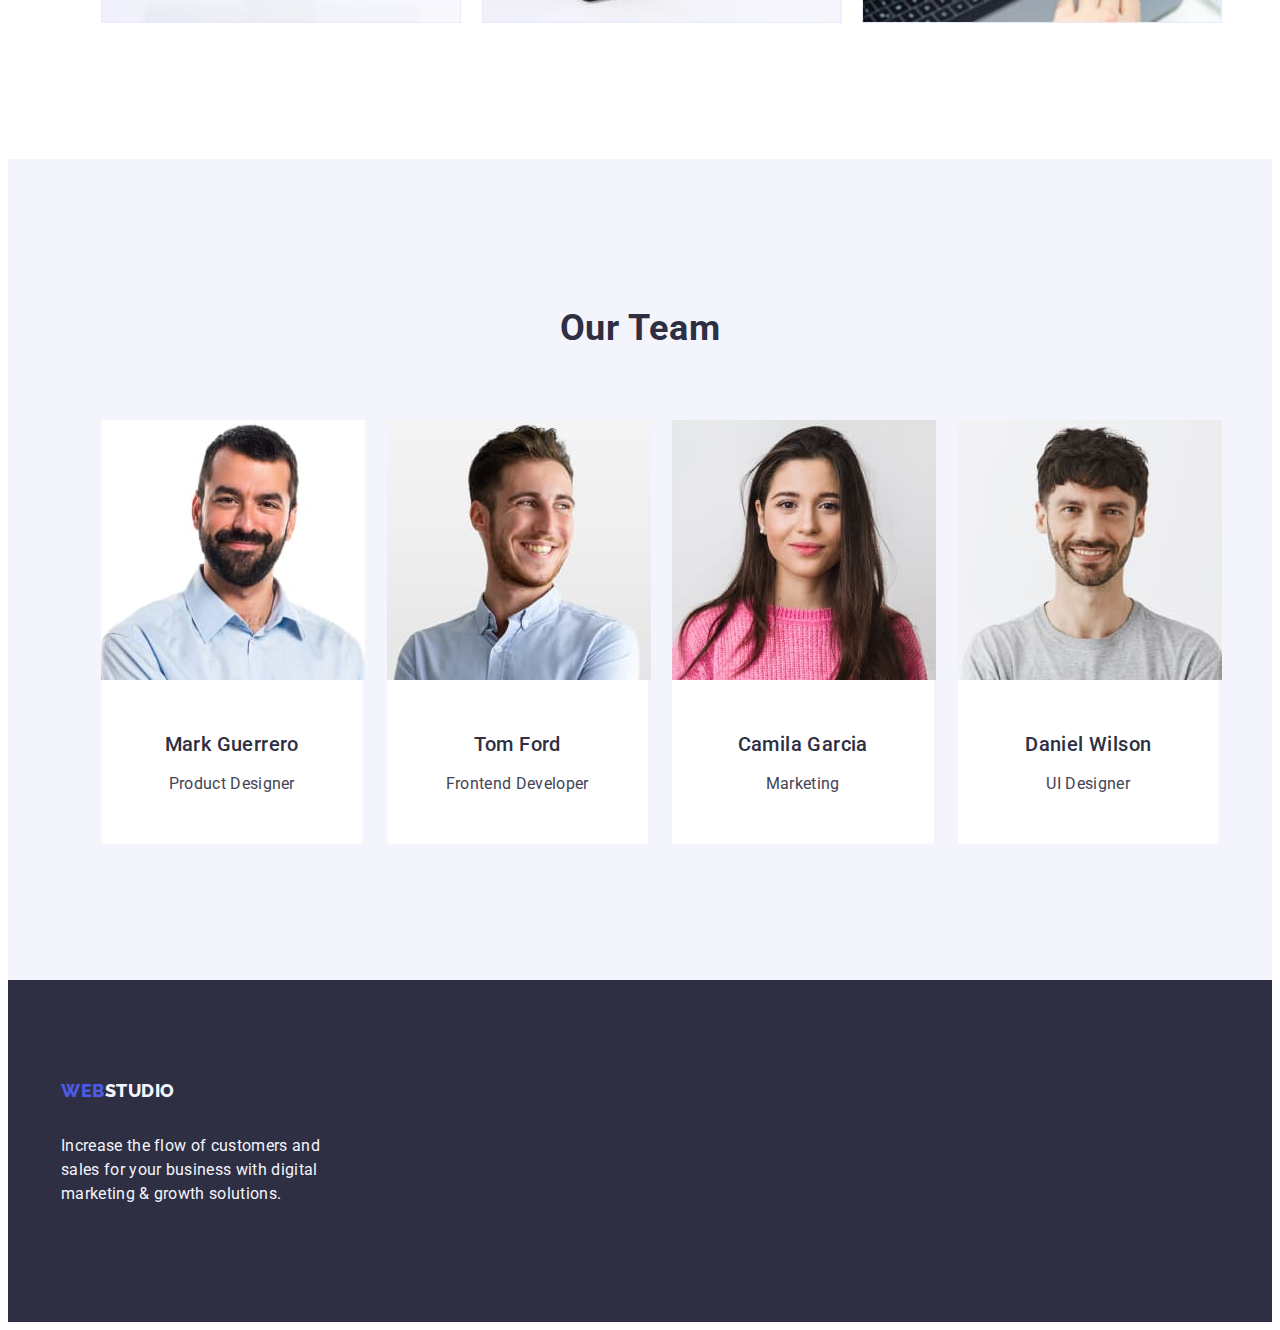
==== commit ff4d6707: "goit-markup-hw-03" ====
--- a/index.html
+++ b/index.html
@@ -14,8 +14,7 @@
     <link rel="stylesheet" href="./css/styles.css">
 </head>
 <body>
-<div class="container">
-    <header>
+    <header class="header-section">
         <div class="div-header container">
        <nav class="page-nav">
             <a class="logo link" href="./index.html">Web<span class="logo-header">Studio</span></a>
@@ -34,57 +33,63 @@
         </div>
     </header>
     <main>
-<section class="main-page">
+<section class="main-page-section">
     <div class="container-first container">
 <h1 class="page-title">Effective Solutions for Your Business</h1>
 <button class="button-order" type="button">Order Service</button>
 </div>
 </section>
-<section>
+<section class="advantage-section">
     <div class="container-second container">
-    <h2 class="title-advantages">Advantages</h2>
+    <h2 class="title-advantages visually-hidden">Advantages</h2>
 <ul class="list-advantages list">
-    <li><h3 class="advantage">Strategy</h3><p class="description-adv">Our goal is to identify the business problem to walk away with the perfect and creative solution.</p></li>
-    <li><h3 class="advantage">Punctuality</h3><p class="description-adv">Bring the key message to the brand's audience for the best price within the shortest possible time. </p></li>
-    <li><h3 class="advantage">Diligence</h3><p class="description-adv">Research and confirm brands that present the strongest digital growth opportunities and minimize risk.</p></li>
-    <li><h3 class="advantage">Technologies</h3><p class="description-adv">Design practice focused on digital experiences. We bring forth a deep passion for problem-solving.</p></li>
+    <li class="item-advantage"><h3 class="advantage">Strategy</h3><p class="description-adv">Our goal is to identify the business problem to walk away with the perfect and creative solution.</p></li>
+    <li class="item-advantage"><h3 class="advantage">Punctuality</h3><p class="description-adv">Bring the key message to the brand's audience for the best price within the shortest possible time. </p></li>
+    <li class="item-advantage"><h3 class="advantage">Diligence</h3><p class="description-adv">Research and confirm brands that present the strongest digital growth opportunities and minimize risk.</p></li>
+    <li class="item-advantage"><h3 class="advantage">Technologies</h3><p class="description-adv">Design practice focused on digital experiences. We bring forth a deep passion for problem-solving.</p></li>
 </ul>
 </div>
 </section>
-<section>
+<section class="doing-section">
+    <div class="container-third container">
     <h2 class="title-doing">What are we doing</h2>
     <ul class="list-doing list">
     <li class="doing"><img src="./images/img1.jpg" alt="computer" width="360" height="300"></li>
     <li class="doing"><img src="./images/img2.jpg" alt="screens" width="360" height="300"></li>
     <li class="doing"><img src="./images/img3.jpg" alt="phone" width="360" height="300"></li>
     </ul>
+    </div>
 </section>
 <section class="team">
+    <div class="container-fourth container">
 <h2 class="title-team">Our Team</h2>
 <ul class="list-team list">
 <li class="photo-member">
     <img src="./images/mark.jpg" alt="Mark Guerrero" width="264" height="260">
-    <h3 class="member">Mark Guerrero</h3> <p class="profession">Product Designer</p>
+    <div class="member-div"><h3 class="member">Mark Guerrero</h3> <p class="profession">Product Designer</p></div>
 </li>
 <li class="photo-member">
     <img src="./images/tom.jpg" alt="Tom Ford" width="264" height="260">
-    <h3 class="member">Tom Ford</h3> <p class="profession">Frontend Developer</p>
+    <div class="member-div"><h3 class="member">Tom Ford</h3> <p class="profession">Frontend Developer</p></div>
 </li>
 <li class="photo-member">
     <img src="./images/camila.jpg" alt="Camila Garcia" width="264" height="260">
-    <h3 class="member">Camila Garcia</h3> <p class="profession">Marketing</p>
+    <div class="member-div"><h3 class="member">Camila Garcia</h3> <p class="profession">Marketing</p></div>
 </li>
 <li class="photo-member">
     <img src="./images/daniel.jpg" alt="Daniel Wilson" width="264" height="260">
-    <h3 class="member">Daniel Wilson</h3> <p class="profession">UI Designer</p>
+    <div class="member-div"><h3 class="member">Daniel Wilson</h3> <p class="profession">UI Designer</p></div>
 </li>
 </ul>
+</div>
 </section>
     </main>
     <footer class="page-footer">
+        <div class="div-footer container">
 <a class="logo link" href="./index.html">Web<span class="logo-footer">Studio</span></a>
 <p class="text-footer">Increase the flow of customers and sales for your business with digital marketing & growth solutions.</p>
-    </footer>
-    </div>
+</div>
+</footer>
+    
 </body>
 </html>--- a/css/styles.css
+++ b/css/styles.css
@@ -37,18 +37,18 @@
     display: block;
 }
 .container {
-    width: 1158px ;
-    padding: 0 15px;
-    margin: 0 auto;
-}
-
+    width: 1158px;
+        padding: 0 15px;
+        margin: 0 auto;
+}
 /* Navigation */
+.header-section {
+   border-bottom: 1px solid #e7e9fc;
+}
 .div-header {
-    border-bottom: 1px solid #e7e9fc;
     display: flex;
     align-items: center;
     margin: 0 auto;
-    padding: 0 15px;
     justify-content: space-between;
 
 }
@@ -58,6 +58,7 @@
 .page-nav {
     display: flex;
     align-items: center;
+    margin: 0 auto;
 }
 .list-nav {
     display: flex;
@@ -67,11 +68,12 @@
 }
 
 .link-nav {
+    display: flex;
     list-style: none;
     padding: 24px 0;
 }
 .list-adress {
-display: flex;
+    display: flex;
     align-items: center;
     gap: 40px;
     margin-right: 156px;
@@ -120,7 +122,9 @@
 }
 
  /* Main Page */
-
+.container-first {
+    padding: 188px 0;
+}
  .page-title {
      background-color: var(--navyblue);
      color: var(--white);
@@ -128,8 +132,10 @@
      text-align: center;
      line-height: 1.07;
      letter-spacing: 0.02em;
- }
- .main-page {
+     max-width: 496px;
+     margin: 0 auto;
+ }
+ .main-page-section {
      background-color: var(--navyblue);
  }
 
@@ -143,6 +149,13 @@
      font-weight: 500;
      line-height: 1.5;
      letter-spacing: 0.04em;
+     display: block;
+     min-width: 169px;
+     height: 56px;
+     border: none;
+     border-radius: 4px;
+    margin: 0 auto;
+    margin-top: 48px;
  }
 
  .button-order:active {
@@ -157,7 +170,10 @@
  }
 
 /* Advantages */
-
+.advantage-section {
+    padding: 120px 0;
+    margin: 0 auto;
+}
 .title-advantages {
     color:var(--navyblue);
     font-size: 36px;
@@ -166,6 +182,16 @@
     letter-spacing: 0.02em;
     text-transform: capitalize;
 }
+.visually-hidden {
+    position: absolute;
+    width: 1px;
+    height: 1px;
+    margin: -1px;
+    padding: 0;
+    overflow: hidden;
+    border: 0;
+    clip: rect(0 0 0 0);
+}
 .advantage {
     color: var(--navyblue);
     font-size: 20px;
@@ -186,10 +212,22 @@
 .list-advantages{
     list-style: none;
     text-align: left;
-}
+    display: flex;
+    gap: 24px;
+}
+ .item-advantage {
+    width: calc((100% - 72px) / 4);
+ }
+ .advantage {
+    margin-bottom: 8px;
+ }
 
 /* Doing */
 
+.doing-section {
+    margin: 0 auto;
+    padding-bottom: 120px;
+}
 .title-doing {
     color:var(--navyblue);
     font-size: 36px;
@@ -197,9 +235,18 @@
     line-height: 1.11;
     letter-spacing: 0.02em;
     text-transform: capitalize;
+    margin-bottom: 72px;
+}
+.list-doing {
+    display: flex;
+    gap: 24px;
+}
+.doing {
+    width: calc((100% - 48px) / 3);
 }
 
 /* Team */
+
 .title-team {
     color:var(--navyblue);
     font-size: 36px;
@@ -207,6 +254,7 @@
     line-height: 1.11;
     letter-spacing: 0.02em;
     text-transform: capitalize;
+    margin-bottom: 72px;
 }
 .member {
     color: var(--navyblue);
@@ -214,21 +262,40 @@
     font-weight: 500;
     line-height: 1.2;
     letter-spacing: 0.02em;
+    text-align: center;
+    margin-bottom: 8px;
 }
 .team {
     background-color: var(--cloud);
+    padding: 120px 0;
+    margin: 0 auto;
 }
 .photo-member {
     background-color: var(--white);
+     width: calc((100% - 72px) / 4);
+    border-radius: 0px 0px 4px 4px;
 }
 .profession {
    font-size: 16px;
     line-height: 1.5;
     letter-spacing: 0.02em; 
+    text-align: center;
+}
+.list-team {
+    display: flex;
+    gap: 24px;
+}
+.member-div {
+    padding: 32px 16px;
+
 }
 /* Footer */
 .page-footer {
     background-color: var(--navyblue);
+    padding: 100px 0;
+}
+.div-footer {
+
 }
 .text-footer {
     color: var(--cloud, #F4F4FD);
@@ -236,6 +303,7 @@
     letter-spacing: 0.02em;
     line-height: 1.5;
     text-align: left;
+    max-width: 264px;
 }
 .logo-footer {
     color: var(--cloud);
@@ -246,10 +314,11 @@
     font-weight: 800;
     text-decoration: none;
     letter-spacing: 0.03em;
-}
-.logo-footer{
-    color:var(--cloud);
-}
+    display: inline-block;
+    margin-bottom: 16px;
+}
+
+
 
 /* Portfolio */
 
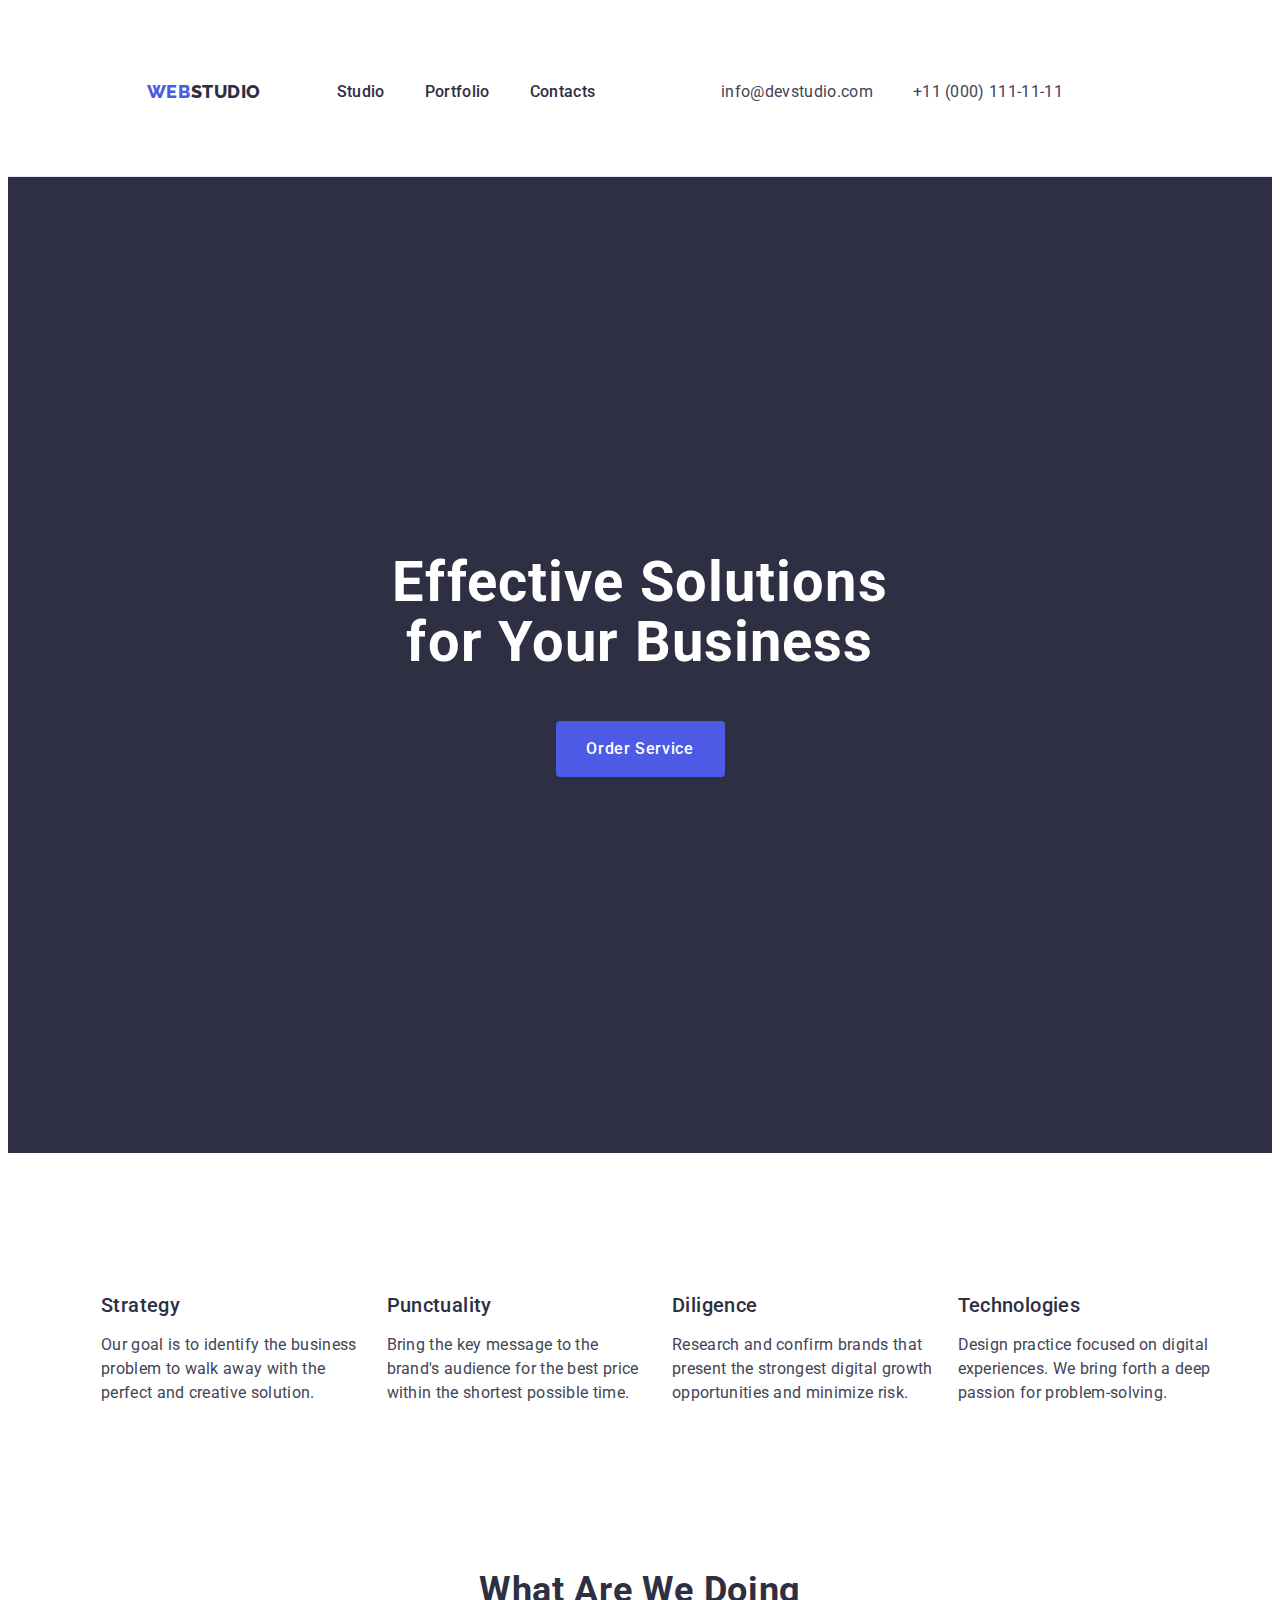
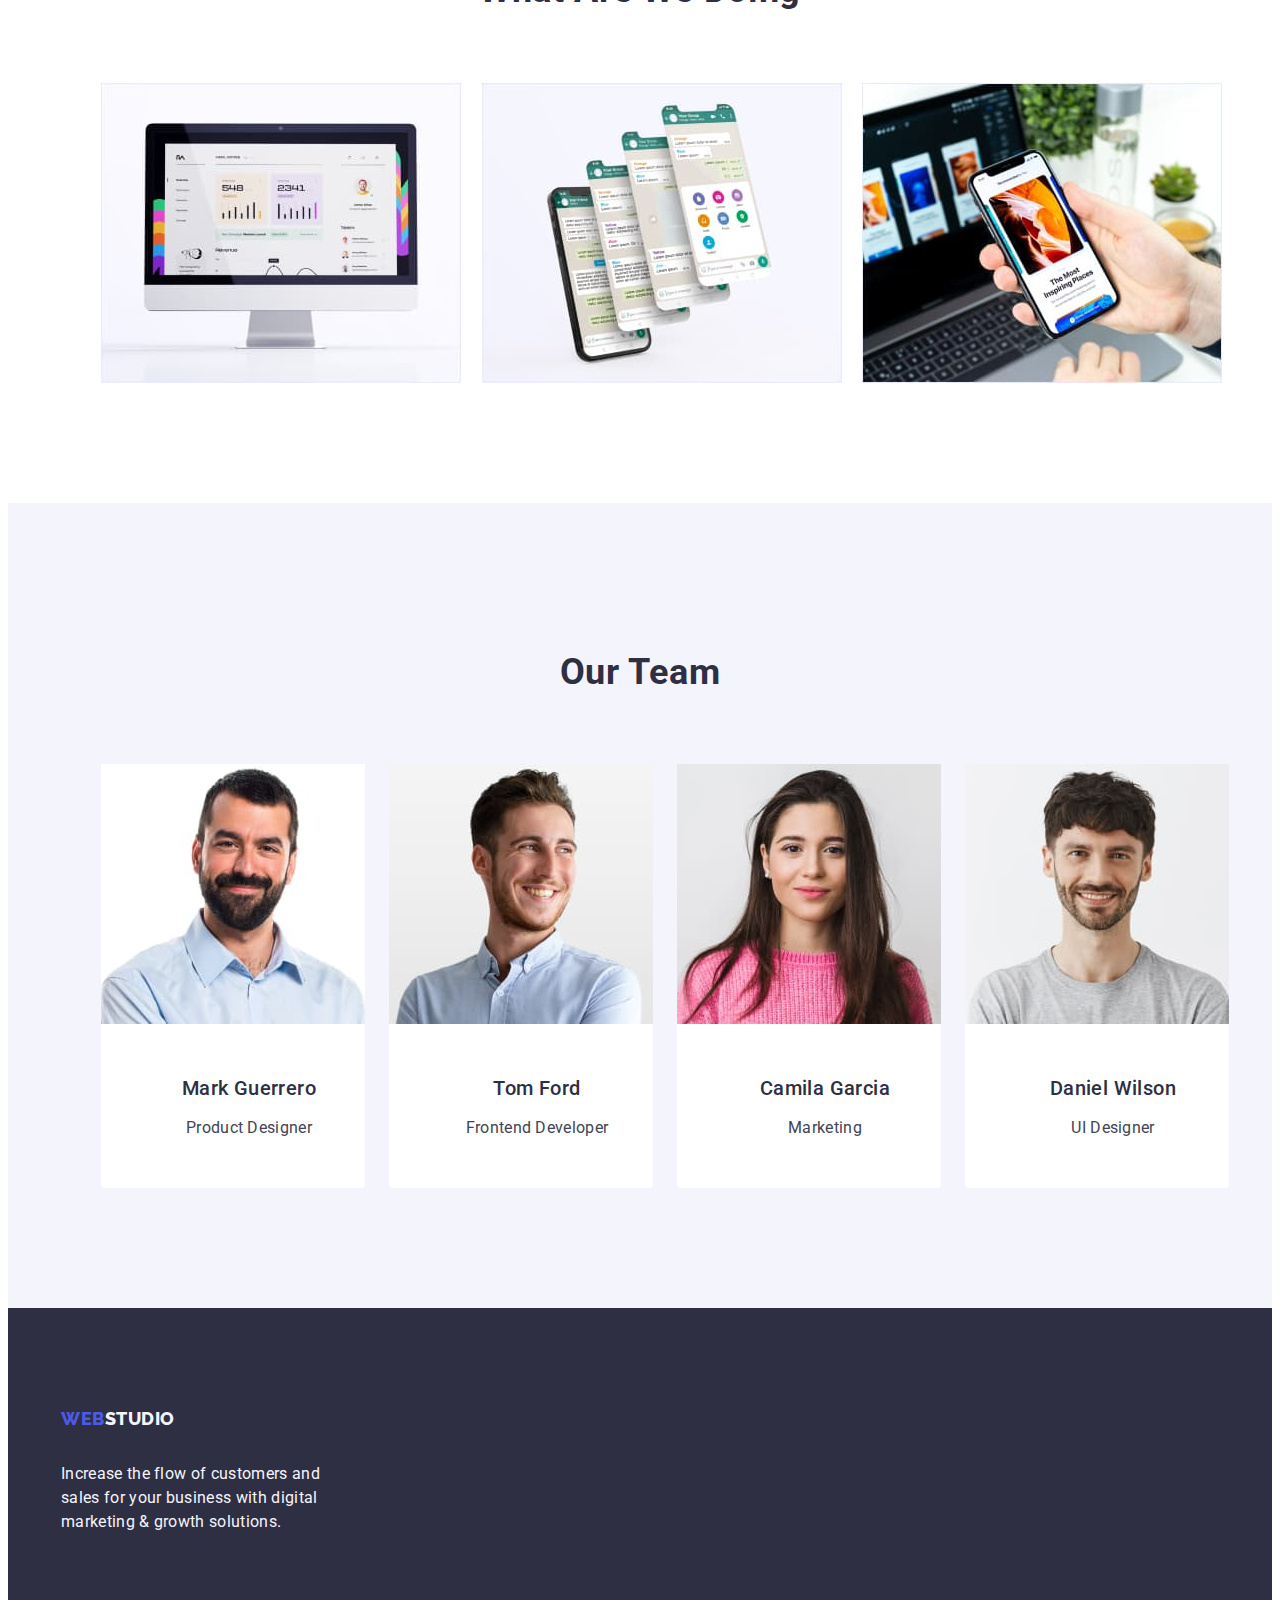
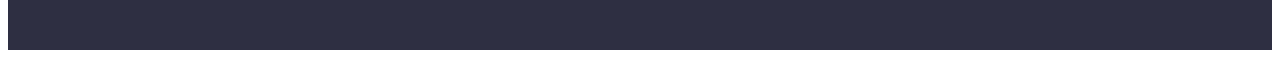
==== commit ee017741: "goit-markup-hw-03" ====
--- a/index.html
+++ b/index.html
@@ -86,7 +86,7 @@
     </main>
     <footer class="page-footer">
         <div class="div-footer container">
-<a class="logo link" href="./index.html">Web<span class="logo-footer">Studio</span></a>
+<a class="logo-footer link" href="./index.html">Web<span class="logo-span">Studio</span></a>
 <p class="text-footer">Increase the flow of customers and sales for your business with digital marketing & growth solutions.</p>
 </div>
 </footer>
--- a/css/styles.css
+++ b/css/styles.css
@@ -5,6 +5,7 @@
     --ocean: #404BBF;
     --blue-brand-color: #4D5AE5;
     --white: #fff;
+    --btn-text: #e7e9fc;
 }
 body {
     font-family: "Roboto", sans-serif;
@@ -41,6 +42,9 @@
         padding: 0 15px;
         margin: 0 auto;
 }
+ul {
+    margin: 0 auto;
+}
 /* Navigation */
 .header-section {
    border-bottom: 1px solid #e7e9fc;
@@ -81,6 +85,7 @@
 .link-adress {
     list-style: none;
 }
+
 .navigation {
     font-weight: 500;
     font-size: 16px;
@@ -90,6 +95,7 @@
     letter-spacing: 0.02em;
     color: var(--navyblue, #2E2F42);
     list-style: none;
+    padding: 24px 0;
 }
 .navigation:active {
     color: var(--ocean, #404BBF);  
@@ -137,6 +143,7 @@
  }
  .main-page-section {
      background-color: var(--navyblue);
+    padding: 188px 0;
  }
 
  .button-order {
@@ -274,6 +281,8 @@
     background-color: var(--white);
      width: calc((100% - 72px) / 4);
     border-radius: 0px 0px 4px 4px;
+    min-width: 264px;
+    
 }
 .profession {
    font-size: 16px;
@@ -287,6 +296,7 @@
 }
 .member-div {
     padding: 32px 16px;
+    width: 264px;
 
 }
 /* Footer */
@@ -306,6 +316,19 @@
     max-width: 264px;
 }
 .logo-footer {
+line-height: 1.17;
+    text-transform: uppercase;
+    font-family: "Raleway", sans-serif;
+    font-size: 18px;
+    font-weight: 800;
+    text-decoration: none;
+    letter-spacing: 0.03em;
+    color: var(--blue-brand-color);
+    margin-right: 76px;
+    display: inline-block;
+    margin-bottom: 16px;
+}
+.logo-span {
     color: var(--cloud);
     line-height: 1.17;
     text-transform: uppercase;
@@ -314,8 +337,6 @@
     font-weight: 800;
     text-decoration: none;
     letter-spacing: 0.03em;
-    display: inline-block;
-    margin-bottom: 16px;
 }
 
 
@@ -331,25 +352,43 @@
     line-height: 1.5;
     letter-spacing: 0.04em;
     cursor: pointer;
+    padding: 12px 24px;
+    border: 1px solid var(--btn-text);
+    border-radius: 4px;
+    margin-top: 96px;
 }
 .filter-btn:active {
     background-color: var(--ocean, #404BBF);
     color: var(--white, #FFF);
+    border: 1px solid transparent;
 
 }
 .filter-btn:hover {
     background-color: var(--ocean, #404BBF);
     color: var(--white, #FFF);
+    border: 1px solid transparent;
 }
 .filter-btn:focus {
     background-color: var(--ocean, #404BBF);
     color: var(--white, #FFF);
+    border: 1px solid transparent;
 }
 .list-filters {
     list-style: none;
+    display: flex;
+    justify-content: center;
+    gap: 24px;
+    margin-bottom: 72px;
 }
 .list-projects {
     list-style: none;
+    display: flex;
+    column-gap: 24px;
+    flex-wrap: wrap;
+    row-gap: 48px;  
+}
+.link-project {
+    width: calc((100% - 48px) / 3);
 }
 .title-project {
     text-align: left;
